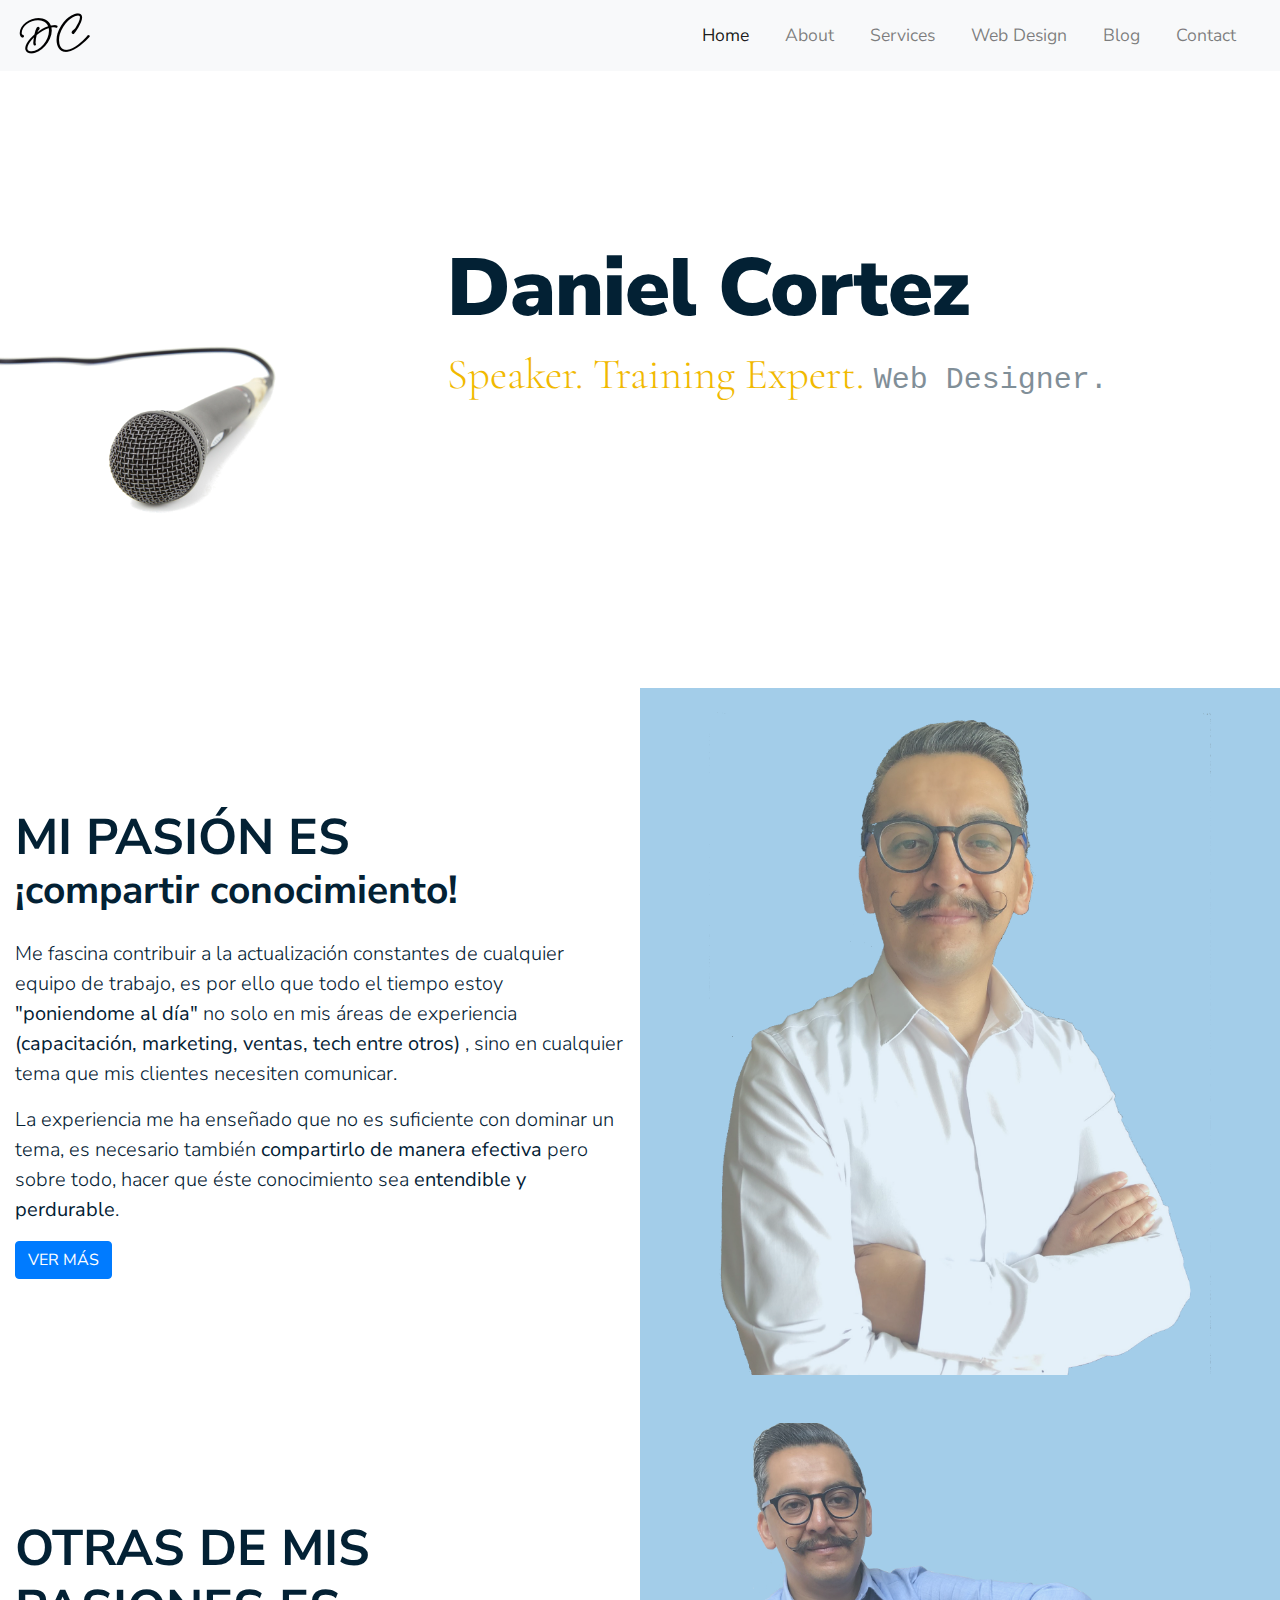
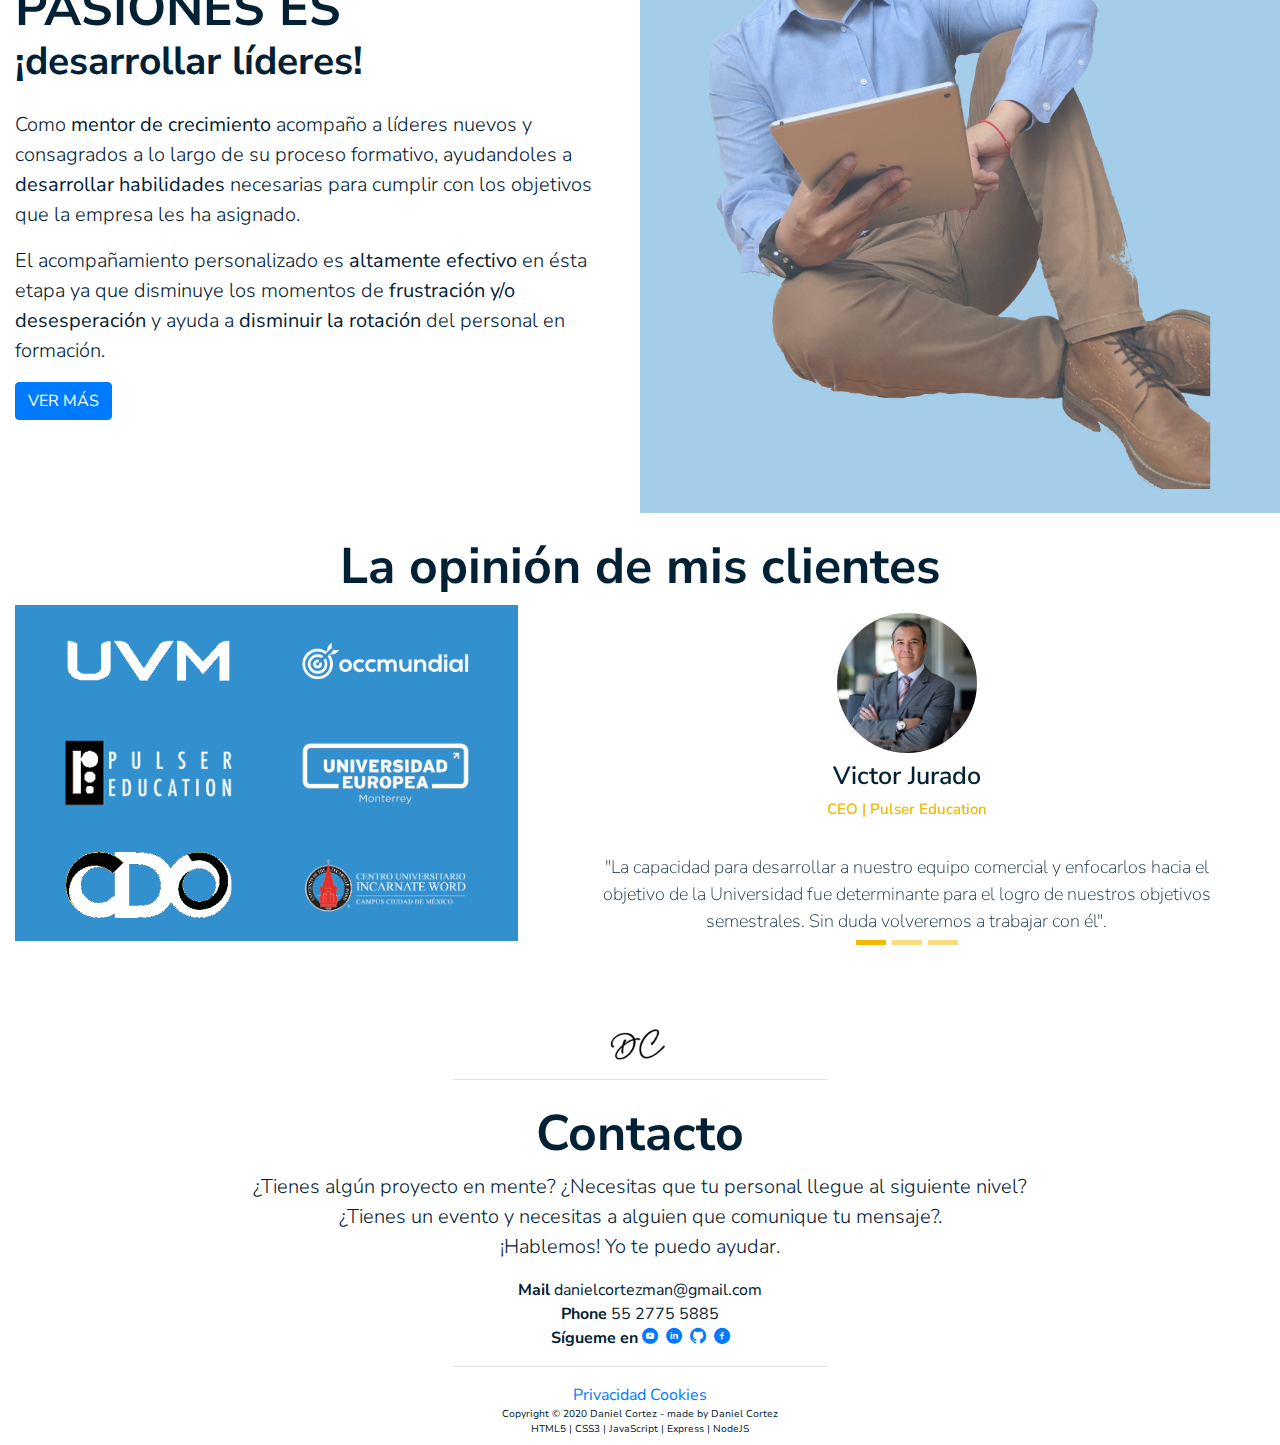
==== index.html @ 57283e71 "Se agregarón todos los archivos de la página web" ====
<!doctype html>
<html lang="en">

<head>
  <title>Daniel Cortez</title>
  <!-- Required meta tags -->
  <meta charset="utf-8">
  <meta name="viewport" content="width=device-width, initial-scale=1, shrink-to-fit=no">

  <!-- Bootstrap CSS -->
  <link rel="stylesheet" href="https://stackpath.bootstrapcdn.com/bootstrap/4.3.1/css/bootstrap.min.css"
    integrity="sha384-ggOyR0iXCbMQv3Xipma34MD+dH/1fQ784/j6cY/iJTQUOhcWr7x9JvoRxT2MZw1T" crossorigin="anonymous">
  <link rel="stylesheet" href="/estilos.css">
  <link rel="stylesheet" href="/fonts/style.css">
  <link
    href="https://fonts.googleapis.com/css2?family=Cormorant+Garamond:ital,wght@0,300;0,400;0,500;0,700;1,400;1,500;1,700&family=Nunito+Sans:ital,wght@0,200;0,300;0,400;0,600;0,800;0,900;1,400;1,800&display=swap"
    rel="stylesheet">
  <link rel="icon" type="image/png" href="/images/Firma-logo.png">
</head>

<body>
  <!-- NAVBAR -->

  <div class="container-fluid">
    <nav class="navbar navbar-expand-lg navbar-light bg-light fixed-top">
      <a class="navbar-brand" href="#"><img src="/images/Firma-logo.png" alt=""></a>
      <button class="navbar-toggler" type="button" data-toggle="collapse" data-target="#navbarResponsive">
        <span class="navbar-toggler-icon"></span>
      </button>
      <div class="collapse navbar-collapse" id="navbarResponsive">
        <ul class="navbar-nav ml-auto">
          <li class="nav-item"><a href="#" class="nav-link active">Home</a></li>
          <li class="nav-item"><a href="#" class="nav-link">About</a></li>
          <li class="nav-item"><a href="#" class="nav-link">Services</a></li>
          <li class="nav-item"><a href="#" class="nav-link">Web Design</a></li>
          <li class="nav-item"><a href="#" class="nav-link">Blog</a></li>
          <li class="nav-item"><a href="#" class="nav-link">Contact</a></li>
        </ul>
      </div>
    </nav>
  </div>

  <!-- PRESENTACIÓN -->
  <div class="container-fluid header">
    <div class="row section offset-lg-4 offset-xs-1">
      <div class="col-xs-12 col-sm-12 col-md-12 col-lg-10">
        <h1 class="display-1 header__h1">
          Daniel Cortez
        </h1>
      </div>
      <div class="col-xs-12 col-sm-12 col-md-12 col-lg-10">
        <h4 class="display-4 header__h4">
          <span class="header__h4__span1">Speaker. </span>
          <span class="header__h4__span1">Training Expert. </span>
          <span class="header__h4__span2 text-monospace">Web Designer.</span>
        </h4>
      </div>
    </div>
  </div>


  <!-- SPEAKER -->
  <!-- SECTION1 -->

  <div class="container-fluid">
    <div class="row section section1">
      <!-- section1 -->
      <div class="col-xs-12 col-sm-12 col-lg-6 section1l">
        <h2 class=" display-2 section1l__h2">MI PASIÓN ES</h2>
        <!-- col-7 offset-1 section__h2 -->
        <h1 class="display-1 section1l__h1">¡compartir conocimiento!</h1>
        <!-- col-7 offset-1 section__h1 -->
        <p class="lead section1l__p">
          <!-- col-6  offset-1 lead h-90 section__p PARRAFO-->
          Me fascina contribuir a la actualización constantes de cualquier equipo de trabajo,
          es por ello que todo el tiempo estoy <strong class="section__pstrong">"poniendome al día"</strong>
          no solo en mis áreas de experiencia <strong class="section__pstrong">(capacitación, marketing, ventas, tech
            entre otros)
          </strong>, sino en cualquier tema que mis clientes necesiten comunicar.
        </p>
        <p class="lead section1l__p">
          La experiencia me ha enseñado que no es suficiente con dominar un tema, es necesario también <strong
            class="section__pstrong">compartirlo de manera efectiva</strong> pero sobre todo, hacer que éste
          conocimiento
          sea <strong class="section__pstrong">entendible y perdurable</strong>.
        </p>
        <a href="#" class="btn btn-primary">VER MÁS</a>
      </div>
      <div class="col-xs-12 col-sm-12 col-lg-6 section1r text-center">
        <img src="/images/dcm-perfil1.png" class="img-fluid img__1" alt="">
      </div>
    </div>
  </div>

  <!-- TRAINING EXPERT -->
  <!-- SECTION2 -->

  <div class="container-fluid">
    <div class="row section section2">
      <!-- section1 -->
      <div class="col-xs-12 col-sm-12 col-lg-6 section2l">
        <h2 class=" display-2 section2l__h2">OTRAS DE MIS PASIONES ES</h2>
        <!-- col-7 offset-1 section__h2 -->
        <h1 class="display-1 section2l__h1">¡desarrollar líderes!</h1>
        <!-- col-7 offset-1 section__h1 -->
        <p class="lead section2l__p">
          <!-- col-6  offset-1 lead h-90 section__p -->
          Como <strong class="section__pstrong">mentor de crecimiento</strong> acompaño a líderes nuevos y
          consagrados a lo largo de su proceso formativo, ayudandoles a <strong class="section__pstrong">
            desarrollar habilidades</strong> necesarias para cumplir con los objetivos que la empresa les ha asignado.
        </p>
        <p class="lead section2l__p">
          El acompañamiento personalizado es <strong class="section__pstrong">altamente efectivo</strong> en ésta
          etapa ya que disminuye los momentos de <strong class="section__pstrong">frustración y/o desesperación</strong>
          y ayuda a <strong class="section__pstrong">disminuir la rotación</strong> del personal en formación.
        </p>
        <a href="#" class="btn btn-primary">VER MÁS</a>
      </div>
      <div class="col-xs-12 col-sm-12 col-lg-6 section2r text-center">
        <img src="/images/dcm-sentado.png" class="img-fluid img__2" alt="">
      </div>
    </div>
  </div>

  <!-- CUSTOMERS -->
  <!-- SECTION3 -->
  <div class="container-fluid">

    <div class="row section section3">
      <div class="col-12">
        <h2 class="display-2 section3__h2 text-center">
          La opinión de mis clientes
        </h2>
      </div>
    </div>

    <div class="row section section3l">

      <div class="col-xs-12 col-sm-12 col-lg-5 section3l__logos rounded">
        <div class="col-12 text-center logos">
          <div class="prueba uvm"></div>
          <div class="prueba occ"></div>
        </div>
        <div class="col-12 text-center logos">
          <div class="prueba pulser"></div>
          <div class="prueba uem"></div>
        </div>
        <div class="col-12 text-center logos">
          <div class="prueba cdo"></div>
          <div class="prueba incarte"></div>
        </div>
      </div>

      <div class="col-xs-12 col-sm-12 col-lg-7 text-center carousel__div">
        <div id="slides" class="carousel slide col-xs-12 col-sm-12 col-md-12 col-lg-7 rounded" data-ride="carousel">
          <ul class="carousel-indicators">
            <li data-target="#slides" data-slide-to="0" class="active"></li>
            <li data-target="#slides" data-slide-to="1"></li>
            <li data-target="#slides" data-slide-to="2"></li>
          </ul>

          <div class="carousel-inner">
            <div class="carousel-item active">
              <img src="/images/victor.png" class="img-fluid mt-2" alt="">
              <div class="">
                <h3 class="display-5 mt-2">Victor Jurado<br>
                  <small>
                    CEO | Pulser Education
                  </small>
                </h3>
                <hr class="carousel-line">
                <p class="lead img-fluid__p">"La capacidad para desarrollar a nuestro equipo comercial y enfocarlos
                  hacia el objetivo de la Universidad fue determinante para el logro de nuestros objetivos
                  semestrales. Sin duda volveremos a trabajar con él".
                </p>
              </div>
            </div>
            <div class="carousel-item">
              <img src="/images/karla.jpeg" class="mt-2" alt="">
              <div class="">
                <h3 class="display-5 mt-2">Karla Cruz<br>
                  <small>
                    CEO | CDO México
                  </small>
                </h3>
                <hr class="carousel-line">
                <p class="lead img-fluid__p">"Nuestro cliente necesitaba de una persona que pudiera desarrollar
                  habilidades gerenciales en nuestros líderes y con él los resultados superaron nuestras
                  expectativas".
                </p>
              </div>
            </div>
            <div class="carousel-item">
              <img src="/images/sergio.jpeg" class="img-fluid mt-2" alt="">
              <div class="nose">
                <h3 class="display-5 mt-2">Sergio Porragas<br>
                  <small>
                    COO | OCC Mundial
                  </small>
                </h3>
                <hr class="carousel-line">
                <p class="lead img-fluid__p">"Se encargó de uno de los proyectos más determinantes para la
                  empresa: la implementación del área de BI para nuestro negocio de Educación y negocio base de la
                  compañía, la cuál ha sido de gran utilidad para OCC".
                </p>
              </div>
            </div>
          </div>

        </div>
      </div>

    </div>
  </div>

  <!-- FOOTER -->
  <!-- <footer> -->
  <div class="container-fluid footer">
    <div class="row section text-center">
      <div class="col-sm-12 col-xs-12 col-md-12">
        <img src="/images/Firma-logo.png" class="mt-4 contacto__logo" alt="">
        <hr class="light contacto__line">
        <h2 class="display-2 section3__h2">Contacto</h2>
        <p class="lead contacto__p">¿Tienes algún proyecto en mente? ¿Necesitas que tu personal llegue
          al siguiente nivel? ¿Tienes un evento y necesitas a alguien que comunique tu mensaje?.</p>
        <p class="lead contacto__p">¡Hablemos! Yo te puedo ayudar.</p>
      </div>
      <div class="col-sm-12 col-xs-12 col-md-12 mt-3">
        <strong>Mail</strong><span> danielcortezman@gmail.com</span><br>
        <strong>Phone</strong><span> 55 2775 5885</span>

        <div class="col-12">
          <strong>Sígueme en</strong>
          <a href="https://www.youtube.com/channel/UC3wXX7mG8cGyJOsEpBw7Mug" target="_blank"
            class="icon-youtube-with-circle footer__addressr__ulicon">
          </a>
          <a href="https://www.linkedin.com/in/danielcortezmanrique" target="_blank"
            class="icon-linkedin-with-circle footer__addressr__ulicon">
          </a>
          <a href="" target="_blank" class="icon-github footer__addressr__ulicon">
          </a>
          <a href="" target="_blank" class="icon-facebook-with-circle footer__addressr__ulicon">
          </a>
        </div>
      </div>
      <div class="col-12">
        <hr class="light contacto__line">
        <a href="">Privacidad</a>
        <a href="">Cookies</a>
      </div>
      <div class="col-12 made__by mb-2">
        Copyright © 2020 Daniel Cortez - made by Daniel Cortez<br>
        HTML5 | CSS3 | JavaScript | Express | NodeJS
      </div>
    </div>
  </div>
  <!-- </footer> -->


  <!-- Optional JavaScript -->
  <script src="/main.js"></script>
  <!-- jQuery first, then Popper.js, then Bootstrap JS -->
  <script src="https://code.jquery.com/jquery-3.3.1.slim.min.js"
    integrity="sha384-q8i/X+965DzO0rT7abK41JStQIAqVgRVzpbzo5smXKp4YfRvH+8abtTE1Pi6jizo" crossorigin="anonymous">
  </script>
  <script src="https://cdnjs.cloudflare.com/ajax/libs/popper.js/1.14.7/umd/popper.min.js"
    integrity="sha384-UO2eT0CpHqdSJQ6hJty5KVphtPhzWj9WO1clHTMGa3JDZwrnQq4sF86dIHNDz0W1" crossorigin="anonymous">
  </script>
  <script src="https://stackpath.bootstrapcdn.com/bootstrap/4.3.1/js/bootstrap.min.js"
    integrity="sha384-JjSmVgyd0p3pXB1rRibZUAYoIIy6OrQ6VrjIEaFf/nJGzIxFDsf4x0xIM+B07jRM" crossorigin="anonymous">
  </script>
</body>

</html>

<!-- </div> -->
<!-- <div class="col-12 text-center logos mt-5"> -->
<!-- segundo -->
<!-- <img class="col-xs-12 col-sm-12 rounded mr-4 uvm" src="/images/uvm-new.png" alt="">
          <img class="col-xs-12 col-sm-12 rounded ml-4 occ " src="/images/occ-new.png" alt=""> -->
<!-- primero -->
<!-- <img class="rounded mt-2 mt-sm-5 mt-md-1 mr-md-5 uvm" src="/images/uvm-new.png" alt="">          
          <img class="rounded mt-3 mb-2 mt-sm-5 mt-md-1 ml-md-5 occ " src="/images/occ-new.png" alt=""> -->

<!-- <div class="col-12 text-center logos mt-1 mt-sm-5">
            <img class="rounded mr-4 uem" src="/images/uem-new.png" alt="">
            <img class="rounded ml-4 pulser" src="/images/pulser-new.png" alt="">
          </div> -->

<!-- <div class="col-12 text-center logos mt-5 mb-5"> -->
<!-- <img class="rounded mt-2 mt-sm-5 mr-md-5 uem" src="/images/uem-new.png" alt="">
          <img class="rounded mt-3 mb-2 mt-sm-5 ml-md-5 pulser" src="/images/pulser-new.png" alt=""> -->

<!-- <div class="col-12 text-center logos mt-1 mt-sm-5">
            <img class="rounded mr-4 cdo" src="/images/cdo-new.png" alt="">
            <img class="rounded ml-4 incarte" src="/images/incarte-new.png" alt="">
          </div> -->

<!-- <div class="col-12 text-center logos mt-5"> -->
<!-- <img class="rounded mt-2 mt-sm-5 mr-md-5 cdo" src="/images/cdo-new.png" alt="">
          <img class="rounded mt-3 mb-2 mt-sm-5 ml-md-5 incarte" src="/images/incarte-new.png" alt=""> -->
---- estilos.css ----
/* 
COLORES
blanco #fff Background 
arena #f2eee4 Segunda Sección-explica contenido
mostaza #f1b900 Botones y resaltos
azul #032134 Base
azul claro #3290ce Textos alternativos a resaltar
Gris #9aa6ae Letras pequeñas
Azul #98bce3 Hovers
COLORES
 */

/* GENERALES */
html,
body {
	height: 100%;
	width: 100%;
	margin: 0 auto;
	font-family: 'Nunito Sans', sans-serif;
	background-color: #3290ce;
	color: #032134;
	scroll-behavior: smooth;
}

body,
.header,
.section {
	background-color: #fff;
}

/* .padding {
	padding-top: 2rem;
} */

/* NAVBAR */
.navbar {
	/* width: 100%; */
	/* padding: .8rem; */
	animation-name: showRetarded;
	animation-duration: 3s;
	animation-timing-function: 1;
	z-index: 10;
	background-color: #fff;
}

.navbar-nav li {
	padding-right: 20px;
	font-weight: 400;
}

.nav-link {
	font-size: 1.1em;
}

/* HEADER */
.header {
	height: 43rem;
	padding-top: 15rem;
	background: url(/images/micro-2.png);
	background-attachment: fixed;
	background-repeat: no-repeat;
	/* background-position: 0px 550px; */
	background-position: 0px 330px;
	background-size: 300px;
	z-index: 10;
}

.header__h1 {
	animation-name: showBottomToTop;
	animation-duration: 2s;
	animation-iteration-count: 1;
	font-weight: 900;
	font-size: 81px;
	color: #032134;
	letter-spacing: -1px;
	/* z-index: -5; */
}

.header__h4 {
	animation-name: showBottomToTop;
	animation-duration: 2s;
	animation-iteration-count: 1;
	/* margin-bottom: 140px; */
	font-weight: 200;
	font-size: 48px;
	color: #032134;
	font-family: 'Cormorant Garamond', serif;
}

.header__h4__span1 {
	font-size: 43px;
	font-weight: 300;
	color: #f1b900;
}

.header__h4__span2 {
	font-size: 30px;
	opacity: .5;
}

/* BODY */

.section1l,
.section2l {
	padding-top: 6rem;
}

.section1l__h2,
.section2l__h2,
.section3__h2 {
	margin-top: 1.5rem;
	font-size: 50px;
	font-weight: 700;
}

.section1l__h1,
.section2l__h1 {
	margin-top: -.5rem;
	margin-bottom: 1.5rem;
	font-size: 39px;
	font-weight: 700;
}

.section1l__p,
.section2l__p {
	font-size: 20px;
}

.img__1,
.img__2 {
	width: 85%;
	background-attachment: fixed;
	background-repeat: no-repeat;
	padding: .5rem;
	margin-bottom: 1rem;
	margin-top: 1rem;
	opacity: .7;
}

.section1r,
.section2r {
	background-color: #3290ce73;
}

/* LOGOS */
.section3l {
	height: 25rem;
}

.section3l__logos {
	width: 97%;
	/* border: solid #fff 15px; */
	/* padding: 0 0 0 0; */
}

.logos {
	height: 7rem;
	display: flex;
	flex-direction: row;
	background-color: #3290ce;
}

.prueba {
	width: 97%;
	/* height: 100%; */
	margin: 0 auto;
	object-fit: contain;
	transform: scale(.7);
}

.uvm {
	background: url(/images/uvm-new.png);
	background-repeat: no-repeat;
	background-position: center;
	background-size: contain;
}

.occ {
	background: url(/images/occ-new.png);
	background-repeat: no-repeat;
	background-position: center;
	background-size: contain;
}

.uem {
	background: url(/images/uem-new.png);
	background-repeat: no-repeat;
	background-position: center;
	background-size: contain;
}

.cdo {
	background: url(/images/cdo-new.png);
	background-repeat: no-repeat;
	background-position: center;
	background-size: contain;
}

.incarte {
	background: url(/images/incarte-new.png);
	background-repeat: no-repeat;
	background-position: center;
	background-size: contain;
}

.pulser {
	background: url(/images/pulser-new.png);
	background-repeat: no-repeat;
	background-position: center;
	background-size: contain;
}

/* CARRUSEL */
#slides {
	max-width: 40rem;
	/* max-height: 40rem; */
	margin: auto;
}
.carousel-indicators li {
	margin-bottom: -20px;
	padding-bottom: .1rem;
	background-color: #f1b900;
}

.carousel__div {
	/* .carousel-item { */
	/* .carousel-inner { */
	width: 400px;
	height: 400px;
	margin: auto;
}

.display-5 {
	font-size: 25px;
	font-weight: 600;
}

small {
	padding-top: -1px;
	font-size: 15px;
	font-weight: 600;
	color: #f1b900;
}

.carousel-line {
	border-color: #fff;
	width: 40%;
}

.carousel-caption {
	width: 9.8rem;
	margin-left: 3rem;
	background-color: #f1b900;
}

.carousel-inner img {
	width: 23%;
	height: 23%;
	-moz-border-radius: 300px;
	-webkit-border-radius: 300px;
	border-radius: 300px;
}

.img-fluid__p {
	color: #032134;
	font-size: 18px;
	font-weight: 200;
}

.contacto__logo {
	width: 4rem;
}

.contacto__line {
	color: #032134;
	width: 30%;
}

.contacto__p {
	width: 65%;
	margin: 0 auto;
	/* background-color: #032134; */
	font-size: 20px;
}

.made__by {
	font-size: 10px;
}

/* ANIMATION & KEYFRAMES */

.showRetarded {
	animation-name: showRetarded;
	animation-duration: 3s;
	animation-timing-function: 1;
}

@keyframes showTopToBottom {
	from {
		opacity: 0;
		margin-bottom: 5%;
	}

	to {
		opacity: 1;
		margin-bottom: .5%;
	}
}

@keyframes showBottomToTop {
	from {
		opacity: 0;
		margin-top: 5%;
	}

	to {
		opacity: 1;
		margin-top: 0%;
	}
}

@keyframes showRetarded {
	from,
	50% {
		opacity: 0;
	}

	to {
		opacity: 1;
	}
}

/* MEDIA QUERIES */
/* PORTATILES GRANDES */
@media (max-width: 992px) {
	.header {
		height: 40rem;
		padding-top: 7.8rem;
		background-position: 5px 350px;
		background-size: 280px;
	}

	body,
	.header,
	.section {
		background-color: #fff;
	}

	.header,
	.section1,
	.section2,
	.section4 {
		/* position: relative; */
		border-bottom: #0321340d .5px solid;
	}

	.header__h1 {
		font-size: 80px;
	}

	.header__h4__span1 {
		font-size: 50px;
	}

	.header__h4__span2 {
		font-size: 25px;
	}

	.section1l,
	.section2l {
		padding-top: 0rem;
	}

	.section1l__h2,
	.section2l__h2,
	.section3__h2 {
		/* background-color: red; */
		/* padding-bottom: 10px; */
		margin-top: 1.5rem;
		font-size: 50px;
		font-weight: 700;
	}

	.section1l__h1,
	.section2l__h1 {
		margin-top: -.5rem;
		margin-bottom: 1.5rem;
		font-size: 39px;
		font-weight: 700;
	}

	.section1l__p,
	.section2l__p,
	.lead {
		font-size: 25px;
	}

	.img__1,
	.img__2 {
		width: 400px;
		padding: .5rem;
		margin-bottom: 1rem;
		margin-top: 1rem;
		border: #f1b900 solid 2px;
		/* width: 100%; */
	}

	.section1r,
	.section2r {
		background-color: #fff;
	}
	.section3l {
		height: 60rem;
	}

	.section3l__logos {
		width: 97%;
		border: solid #fff 15px;
		/* padding: 0 0 0 0; */
	}

	.logos {
		height: 7rem;
		display: flex;
		flex-direction: row;
		background-color: #3290ce;
	}

	.prueba {
		width: 97%;
		margin: 0 auto;
		object-fit: contain;
		transform: scale(.6);
	}

	.uvm {
		background: url(/images/uvm-new.png);
		background-repeat: no-repeat;
		background-position: center;
		background-size: contain;
	}

	.occ {
		background: url(/images/occ-new.png);
		background-repeat: no-repeat;
		background-position: center;
		background-size: contain;
	}

	.uem {
		background: url(/images/uem-new.png);
		background-repeat: no-repeat;
		background-position: center;
		background-size: contain;
	}

	.cdo {
		background: url(/images/cdo-new.png);
		background-repeat: no-repeat;
		background-position: center;
		background-size: contain;
	}

	.incarte {
		background: url(/images/incarte-new.png);
		background-repeat: no-repeat;
		background-position: center;
		background-size: contain;
	}

	.pulser {
		background: url(/images/pulser-new.png);
		background-repeat: no-repeat;
		background-position: center;
		background-size: contain;
	}

	#slides {
		height: 30rem;
		/* background-color: #fff; */
	}

	.carousel-indicators li {
		margin-bottom: -20px;
		padding-bottom: .1rem;
		background-color: #f1b900;
	}

	.carousel__div {
		/* .carousel-item { */
		/* .carousel-inner { */
		width: 400px;
		height: 38rem;
		margin: auto;
		/* background-color: blue; */
	}

	.display-5 {
		font-size: 35px;
		font-weight: 700;
	}

	small {
		padding-top: -1px;
		font-size: 25px;
		font-weight: 600;
		color: #f1b900;
	}

	.carousel-line {
		border-color: #f1b900;
		width: 40%;
	}

	.img-fluid__p {
		color: #032134;
		padding: 0 15px;
		font-size: 25px;
		/* background-color: blue; */
	}
	.carousel-caption {
		width: 9.8rem;
		margin-left: 3rem;
		background-color: #f1b900;
	}

	.carousel-inner img {
		width: 30%;
		height: 30%;
		-moz-border-radius: 300px;
		-webkit-border-radius: 300px;
		border-radius: 300px;
	}

	.contacto__logo {
		width: 4rem;
	}

	.made__by {
		font-size: 10px;
	}
}

/* PORTATILES MEDIANOS */
@media (max-width: 768px) {
	.header {
		height: 37rem;
		padding-top: 7.8rem;
		background-position: 5px 350px;
		background-size: 280px;
	}

	body,
	.header,
	.section {
		background-color: #fff;
	}

	.header,
	.section1,
	.section2,
	.section4 {
		/* position: relative; */
		border-bottom: #0321340d .5px solid;
	}

	.header__h1 {
		font-size: 70px;
		/* margin-top: 2rem; */
	}

	.header__h4__span1 {
		font-size: 45px;
	}

	.header__h4__span2 {
		font-size: 25px;
	}

	.section1l,
	.section2l {
		padding-top: 0rem;
	}

	.section1l__h2,
	.section2l__h2,
	.section3__h2 {
		/* background-color: red; */
		/* padding-bottom: 10px; */
		margin-top: 1.5rem;
		font-size: 50px;
		font-weight: 700;
	}

	.section1l__h1,
	.section2l__h1 {
		margin-top: -.5rem;
		margin-bottom: 1.5rem;
		font-size: 45px;
		font-weight: 700;
	}

	.section1l__p,
	.section2l__p,
	.lead {
		font-size: 25px;
	}

	.img__1,
	.img__2 {
		width: 400px;
		padding: .5rem;
		margin-bottom: 1rem;
		margin-top: 1rem;
		border: #f1b900 solid 2px;
	}

	.section1r,
	.section2r {
		background-color: #fff;
	}

	.section3l {
		height: 50rem;
		/* background-color: red; */
	}

	.section3l__logos {
		width: 97%;
		border: solid #fff 10px;
		/* padding: 0 0 0 0; */
	}

	.logos {
		height: 7rem;
		display: flex;
		flex-direction: row;
		background-color: #3290ce;
	}

	.prueba {
		width: 97%;
		margin: 0 auto;
		object-fit: contain;
		transform: scale(.6, .6);
	}

	.uvm {
		background: url(/images/uvm-new.png);
		background-repeat: no-repeat;
		background-position: center;
		background-size: contain;
	}

	.occ {
		background: url(/images/occ-new.png);
		background-repeat: no-repeat;
		background-position: center;
		background-size: contain;
	}

	.uem {
		background: url(/images/uem-new.png);
		background-repeat: no-repeat;
		background-position: center;
		background-size: contain;
	}

	.cdo {
		background: url(/images/cdo-new.png);
		background-repeat: no-repeat;
		background-position: center;
		background-size: contain;
	}

	.incarte {
		background: url(/images/incarte-new.png);
		background-repeat: no-repeat;
		background-position: center;
		background-size: contain;
	}

	.pulser {
		background: url(/images/pulser-new.png);
		background-repeat: no-repeat;
		background-position: center;
		background-size: contain;
	}

	#slides {
		height: auto;
		/* border-style: solid #fff 100px; */
		background-color: #fff;
	}

	.carousel-indicators li {
		margin-bottom: -5px;
		padding-bottom: .1rem;
		background-color: #f1b900;
	}

	.carousel__div {
		/* .carousel-item { */
		/* .carousel-inner { */
		width: 400px;
		height: 25rem;
		position: relative;
		margin: auto;
		background-color: red;
	}

	.display-5 {
		font-size: 35px;
		font-weight: 700;
	}

	small {
		padding-top: -1px;
		font-size: 25px;
		font-weight: 600;
		color: #f1b900;
	}

	.carousel-line {
		border-color: #fff;
		width: 40%;
	}

	.img-fluid__p {
		color: #032134;
		padding: 0 5px;
		font-size: 18px;
		height: 8rem;
	}

	.carousel-caption {
		width: 9.8rem;
		margin-left: 3rem;
		background-color: #f1b900;
	}

	.carousel-inner img {
		width: 30%;
		height: 30%;
		-moz-border-radius: 100px;
		-webkit-border-radius: 100px;
		border-radius: 100px;
	}

	.footer {
		background-color: #fff;
		position: relative;
		padding-top: 1rem;
	}

	.contacto__logo {
		width: 4rem;
	}

	.contacto__line {
		color: #032134;
		width: 30%;
	}

	.contacto__p {
		width: 93%;
		margin: 0 auto;
		font-size: 18px;
		/* background-color: #032134; */
	}

	.made__by {
		font-size: 10px;
	}
}

/* PORTATILES CHICOS */
@media (max-width: 576px) {
	/* HEADER */
	.header {
		height: 37rem;
		padding-top: 7.8rem;
		background-position: 5px 350px;
		background-size: 280px;
	}

	body,
	.header,
	.section {
		background-color: #fff;
	}

	.header,
	.section1,
	.section2,
	.section4 {
		/* position: relative; */
		border-bottom: #0321340d .5px solid;
	}

	.header__h1 {
		font-size: 46px;
		/* margin-top: 2rem; */
	}

	.header__h4__span1 {
		font-size: 43px;
	}

	.header__h4__span2 {
		font-size: 25px;
	}

	/* BODY */
	.section1l,
	.section2l {
		padding-top: 0rem;
	}

	.section1l__h2,
	.section2l__h2,
	.section3__h2 {
		/* background-color: red; */
		/* padding-bottom: 10px; */
		margin-top: 1.5rem;
		font-size: 30px;
		font-weight: 700;
	}

	.section1l__h1,
	.section2l__h1 {
		margin-top: -.5rem;
		margin-bottom: 1.5rem;
		font-size: 24px;
		font-weight: 700;
	}

	.section1l__p,
	.section2l__p,
	.lead {
		font-size: 15px;
	}

	.img__1,
	.img__2 {
		padding: .5rem;
		margin-bottom: 1rem;
		border: #f1b900 solid 2px;
		margin-top: 1rem;
	}

	.section1r,
	.section2r {
		background-color: #fff;
	}

	.section3l {
		height: 60rem;
	}

	.section3l__logos {
		width: 97%;
		margin: auto;
		/* background-color: #3290ce; */
	}

	.logos {
		height: 7rem;
		display: flex;
		flex-direction: row;
		/* background-color: red; */
	}
	.prueba {
		width: 97%;
		margin: 0 auto;
		object-fit: contain;
		transform: scale(.75, .75);
	}

	.uvm {
		background: url(/images/uvm-new.png);
		background-repeat: no-repeat;
		background-position: center;
		background-size: contain;
	}

	.occ {
		background: url(/images/occ-new.png);
		background-repeat: no-repeat;
		background-position: center;
		background-size: contain;
	}

	.uem {
		background: url(/images/uem-new.png);
		background-repeat: no-repeat;
		background-position: center;
		background-size: contain;
	}

	.cdo {
		background: url(/images/cdo-new.png);
		background-repeat: no-repeat;
		background-position: center;
		background-size: contain;
	}

	.incarte {
		background: url(/images/incarte-new.png);
		background-repeat: no-repeat;
		background-position: center;
		background-size: contain;
	}

	.pulser {
		background: url(/images/pulser-new.png);
		background-repeat: no-repeat;
		background-position: center;
		background-size: contain;
	}

	#slides {
		height: 27rem;
		/* background-color: blue; */
	}

	.carousel-indicators li {
		margin-bottom: -35px;
		padding-bottom: .1rem;
		background-color: #f1b900;
	}

	.carousel__div {
		/* .carousel-item { */
		/* .carousel-inner { */
		width: 400px;
		height: 30rem;
		margin: auto;
		background-color: #fff;
	}

	.display-5 {
		font-size: 25px;
		font-weight: 600;
	}

	small {
		padding-top: -1px;
		font-size: 15px;
		font-weight: 600;
		color: #f1b900;
	}

	.carousel-line {
		border-color: #fff;
		width: 40%;
	}

	.img-fluid__p {
		color: #032134;
		padding: 0 10px;
		font-size: 17px;
	}

	.carousel-caption {
		width: 9.8rem;
		margin-left: 3rem;
		background-color: #f1b900;
	}

	.carousel-inner img {
		width: 30%;
		height: 30%;
		-moz-border-radius: 150px;
		-webkit-border-radius: 150px;
		border-radius: 150px;
	}

	.contacto__logo {
		width: 4rem;
	}

	.contacto__line {
		color: #032134;
		width: 30%;
	}

	.contacto__p {
		width: 93%;
		margin: 0 auto;
		font-size: 18px;
		/* background-color: #032134; */
	}

	.made__by {
		font-size: 10px;
	}
}

/* BREAKPOINTS */
/*
Extra Small (xs) devices (portrait phones, less than 576px)
No media query since this is default in Bootstrap

Small (sm) devices (landspace phones, 576pxand up)
@media (min-width: 576px) {...}

Medium (md) devices (tablets , 768px and up)
@media (min-width: 768px) {...}

Large (lg) devices (desktops , 992px and up)
@media (min-width: 992px) {...}

extra (xl) devices (large desktops , 1200px and up)
@media (min-width: 1200px) {...}
*/
---- fonts/style.css ----
@font-face {
  font-family: 'icomoon';
  src:  url('icomoon.eot?v4ef7a');
  src:  url('icomoon.eot?v4ef7a#iefix') format('embedded-opentype'),
    url('icomoon.ttf?v4ef7a') format('truetype'),
    url('icomoon.woff?v4ef7a') format('woff'),
    url('icomoon.svg?v4ef7a#icomoon') format('svg');
  font-weight: normal;
  font-style: normal;
  font-display: block;
}

[class^="icon-"], [class*=" icon-"] {
  /* use !important to prevent issues with browser extensions that change fonts */
  font-family: 'icomoon' !important;
  speak: never;
  font-style: normal;
  font-weight: normal;
  font-variant: normal;
  text-transform: none;
  line-height: 1;

  /* Better Font Rendering =========== */
  -webkit-font-smoothing: antialiased;
  -moz-osx-font-smoothing: grayscale;
}

.icon-embed2:before {
  content: "\ea80";
}
.icon-mail2:before {
  content: "\ea84";
}
.icon-mail4:before {
  content: "\ea86";
}
.icon-whatsapp:before {
  content: "\ea93";
}
.icon-github:before {
  content: "\eab0";
}
.icon-html-five:before {
  content: "\eae4";
}
.icon-html-five2:before {
  content: "\eae5";
}
.icon-css3:before {
  content: "\eae6";
}
.icon-text-document:before {
  content: "\e900";
}
.icon-tv:before {
  content: "\e901";
}
.icon-users:before {
  content: "\e902";
}
.icon-google-drive:before {
  content: "\e903";
}
.icon-google-hangouts:before {
  content: "\e904";
}
.icon-skype-with-circle:before {
  content: "\e905";
}
.icon-facebook-with-circle:before {
  content: "\e906";
}
.icon-github-with-circle:before {
  content: "\e907";
}
.icon-instagram-with-circle:before {
  content: "\e908";
}
.icon-linkedin-with-circle:before {
  content: "\e909";
}
.icon-twitter-with-circle:before {
  content: "\e90a";
}
.icon-youtube-with-circle:before {
  content: "\e90b";
}
.icon-users1:before {
  content: "\e90c";
}
.icon-screen:before {
  content: "\e90d";
}
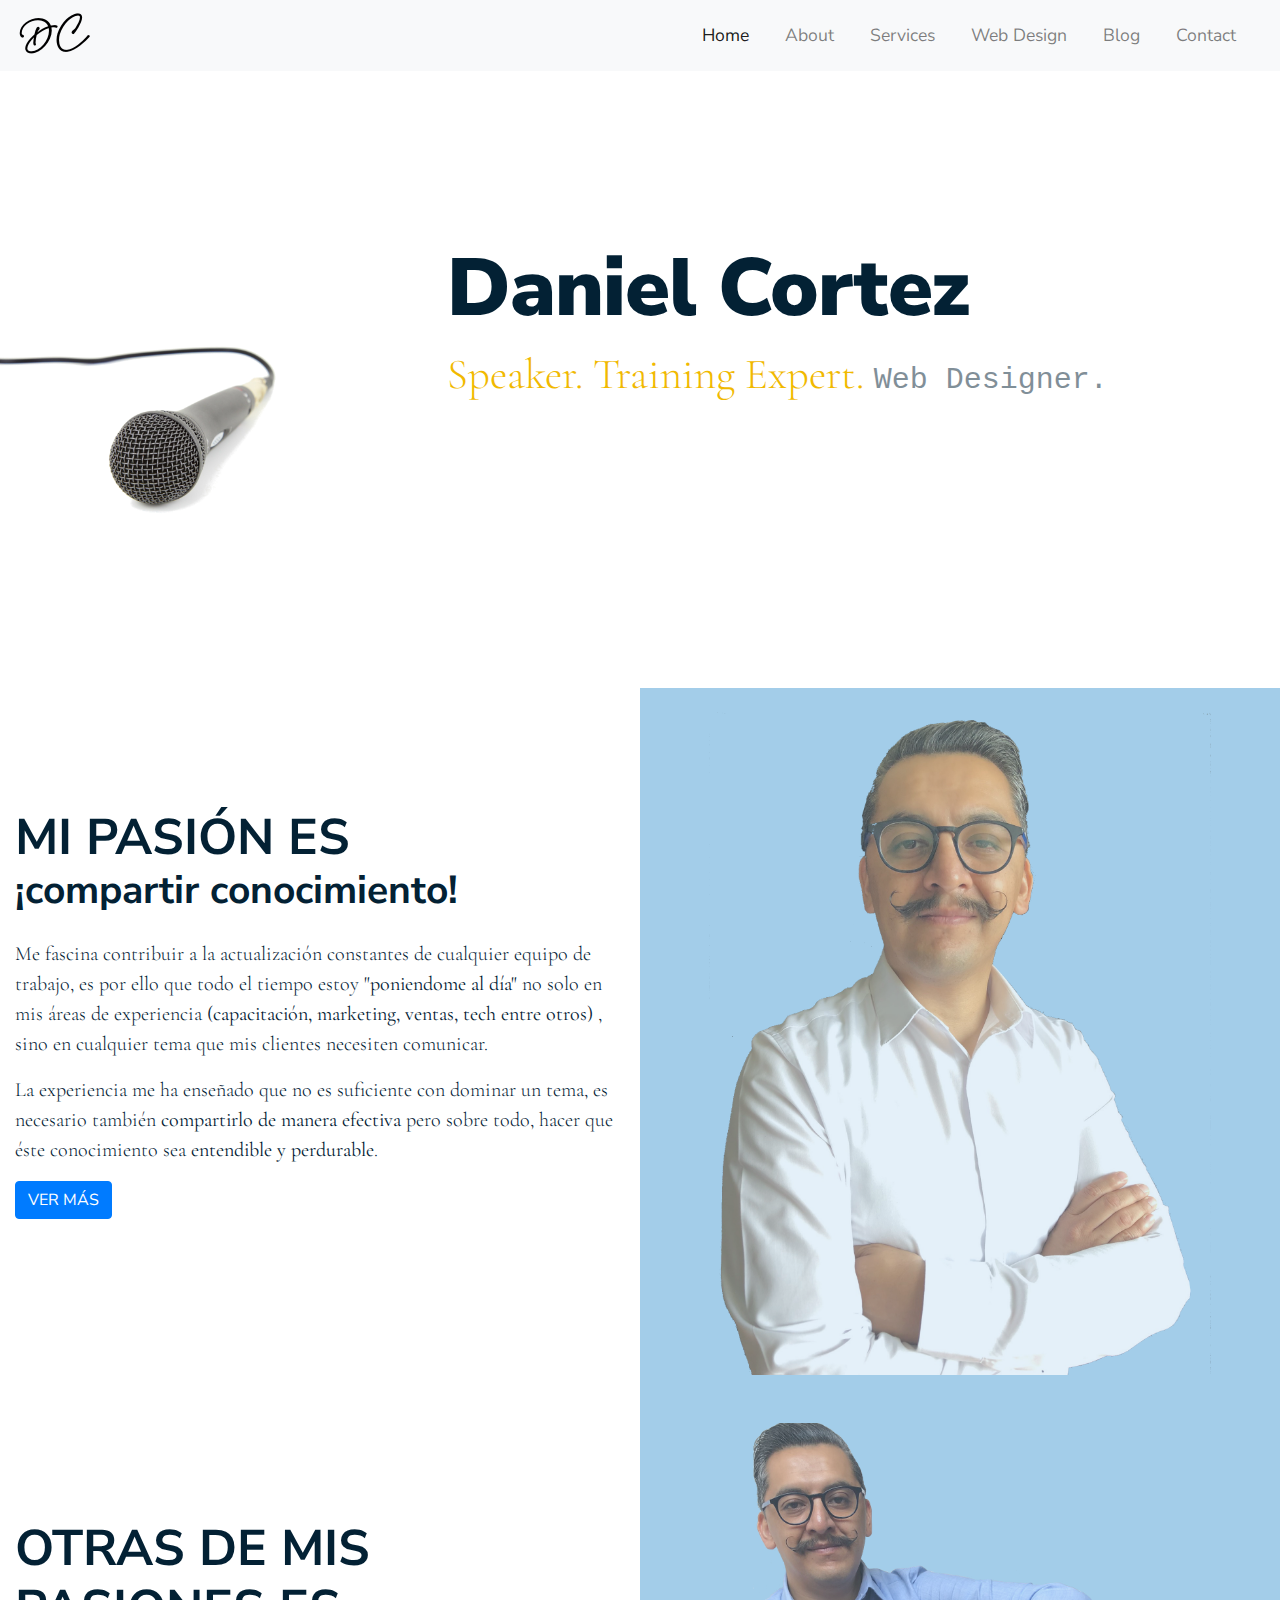
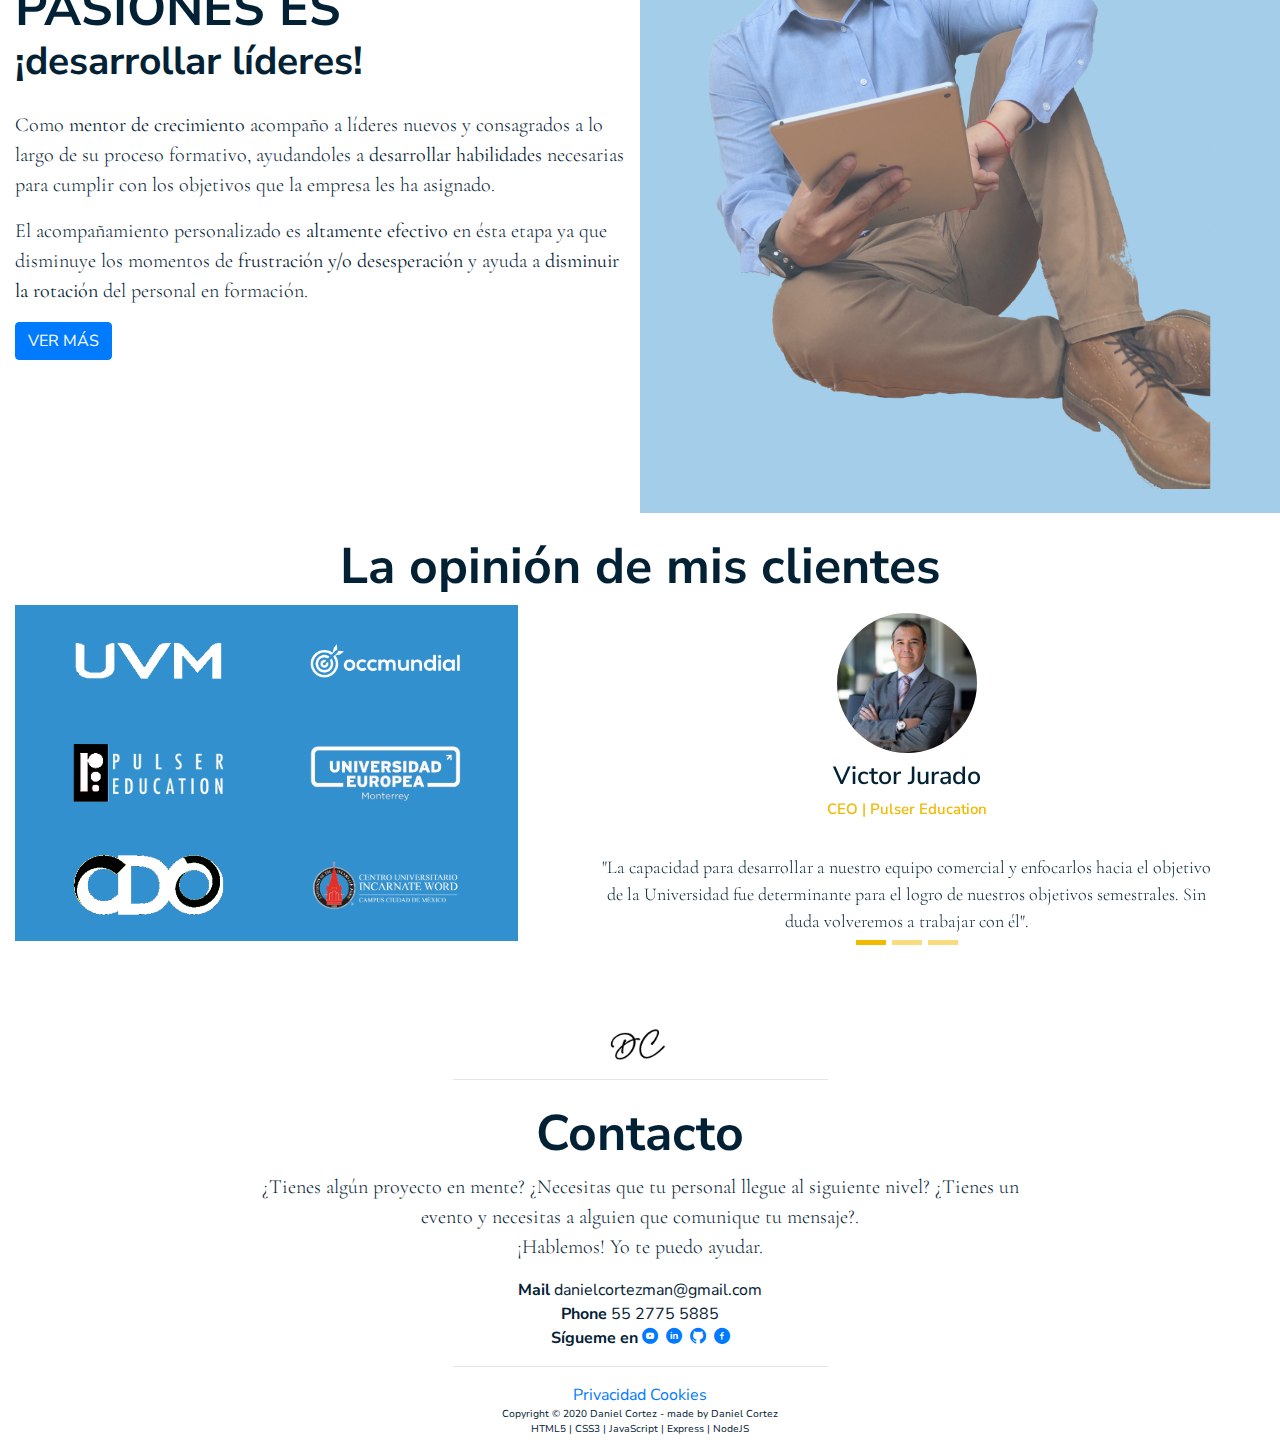
==== commit 0ba393fe: "Depuración código de CSS hasta STAY HERE y unificación de clases" ====
--- a/index.html
+++ b/index.html
@@ -61,17 +61,12 @@
 
   <!-- SPEAKER -->
   <!-- SECTION1 -->
-
   <div class="container-fluid">
     <div class="row section section1">
-      <!-- section1 -->
       <div class="col-xs-12 col-sm-12 col-lg-6 section1l">
         <h2 class=" display-2 section1l__h2">MI PASIÓN ES</h2>
-        <!-- col-7 offset-1 section__h2 -->
         <h1 class="display-1 section1l__h1">¡compartir conocimiento!</h1>
-        <!-- col-7 offset-1 section__h1 -->
         <p class="lead section1l__p">
-          <!-- col-6  offset-1 lead h-90 section__p PARRAFO-->
           Me fascina contribuir a la actualización constantes de cualquier equipo de trabajo,
           es por ello que todo el tiempo estoy <strong class="section__pstrong">"poniendome al día"</strong>
           no solo en mis áreas de experiencia <strong class="section__pstrong">(capacitación, marketing, ventas, tech
@@ -97,14 +92,10 @@
 
   <div class="container-fluid">
     <div class="row section section2">
-      <!-- section1 -->
       <div class="col-xs-12 col-sm-12 col-lg-6 section2l">
         <h2 class=" display-2 section2l__h2">OTRAS DE MIS PASIONES ES</h2>
-        <!-- col-7 offset-1 section__h2 -->
         <h1 class="display-1 section2l__h1">¡desarrollar líderes!</h1>
-        <!-- col-7 offset-1 section__h1 -->
         <p class="lead section2l__p">
-          <!-- col-6  offset-1 lead h-90 section__p -->
           Como <strong class="section__pstrong">mentor de crecimiento</strong> acompaño a líderes nuevos y
           consagrados a lo largo de su proceso formativo, ayudandoles a <strong class="section__pstrong">
             desarrollar habilidades</strong> necesarias para cumplir con los objetivos que la empresa les ha asignado.
@@ -126,7 +117,7 @@
   <!-- SECTION3 -->
   <div class="container-fluid">
 
-    <div class="row section section3">
+    <div class="row section">
       <div class="col-12">
         <h2 class="display-2 section3__h2 text-center">
           La opinión de mis clientes
@@ -134,20 +125,20 @@
       </div>
     </div>
 
-    <div class="row section section3l">
-
-      <div class="col-xs-12 col-sm-12 col-lg-5 section3l__logos rounded">
-        <div class="col-12 text-center logos">
-          <div class="prueba uvm"></div>
-          <div class="prueba occ"></div>
-        </div>
-        <div class="col-12 text-center logos">
-          <div class="prueba pulser"></div>
-          <div class="prueba uem"></div>
-        </div>
-        <div class="col-12 text-center logos">
-          <div class="prueba cdo"></div>
-          <div class="prueba incarte"></div>
+    <div class="row section section3">
+
+      <div class="col-xs-12 col-sm-12 col-lg-5 section3__logos rounded">
+        <div class="col-12 logos__div">
+          <div class="logos__img uvm"></div>
+          <div class="logos__img occ"></div>
+        </div>
+        <div class="col-12 logos__div">
+          <div class="logos__img pulser"></div>
+          <div class="logos__img uem"></div>
+        </div>
+        <div class="col-12 logos__div">
+          <div class="logos__img cdo"></div>
+          <div class="logos__img incarte"></div>
         </div>
       </div>
 
@@ -176,7 +167,7 @@
               </div>
             </div>
             <div class="carousel-item">
-              <img src="/images/karla.jpeg" class="mt-2" alt="">
+              <img src="/images/karla.jpeg" class="img-fluid mt-2" alt="">
               <div class="">
                 <h3 class="display-5 mt-2">Karla Cruz<br>
                   <small>
--- a/estilos.css
+++ b/estilos.css
@@ -28,14 +28,8 @@
 	background-color: #fff;
 }
 
-/* .padding {
-	padding-top: 2rem;
-} */
-
 /* NAVBAR */
 .navbar {
-	/* width: 100%; */
-	/* padding: .8rem; */
 	animation-name: showRetarded;
 	animation-duration: 3s;
 	animation-timing-function: 1;
@@ -59,7 +53,6 @@
 	background: url(/images/micro-2.png);
 	background-attachment: fixed;
 	background-repeat: no-repeat;
-	/* background-position: 0px 550px; */
 	background-position: 0px 330px;
 	background-size: 300px;
 	z-index: 10;
@@ -73,14 +66,12 @@
 	font-size: 81px;
 	color: #032134;
 	letter-spacing: -1px;
-	/* z-index: -5; */
 }
 
 .header__h4 {
 	animation-name: showBottomToTop;
 	animation-duration: 2s;
 	animation-iteration-count: 1;
-	/* margin-bottom: 140px; */
 	font-weight: 200;
 	font-size: 48px;
 	color: #032134;
@@ -99,7 +90,6 @@
 }
 
 /* BODY */
-
 .section1l,
 .section2l {
 	padding-top: 6rem;
@@ -121,9 +111,11 @@
 	font-weight: 700;
 }
 
+.lead,
 .section1l__p,
 .section2l__p {
 	font-size: 20px;
+	font-family: 'Cormorant Garamond', serif;
 }
 
 .img__1,
@@ -143,113 +135,70 @@
 }
 
 /* LOGOS */
-.section3l {
+.section3 {
 	height: 25rem;
 }
 
-.section3l__logos {
+.section3__logos {
 	width: 97%;
-	/* border: solid #fff 15px; */
-	/* padding: 0 0 0 0; */
-}
-
-.logos {
+}
+
+.uvm {
+	background: url(/images/uvm-new.png);
+}
+
+.occ {
+	background: url(/images/occ-new.png);
+}
+
+.uem {
+	background: url(/images/uem-new.png);
+}
+
+.cdo {
+	background: url(/images/cdo-new.png);
+}
+
+.incarte {
+	background: url(/images/incarte-new.png);
+}
+
+.pulser {
+	background: url(/images/pulser-new.png);
+}
+
+.logos__div {
 	height: 7rem;
 	display: flex;
 	flex-direction: row;
 	background-color: #3290ce;
 }
 
-.prueba {
+.logos__img {
 	width: 97%;
-	/* height: 100%; */
 	margin: 0 auto;
 	object-fit: contain;
-	transform: scale(.7);
-}
-
-.uvm {
-	background: url(/images/uvm-new.png);
+	transform: scale(.63);
 	background-repeat: no-repeat;
 	background-position: center;
 	background-size: contain;
 }
 
-.occ {
-	background: url(/images/occ-new.png);
-	background-repeat: no-repeat;
-	background-position: center;
-	background-size: contain;
-}
-
-.uem {
-	background: url(/images/uem-new.png);
-	background-repeat: no-repeat;
-	background-position: center;
-	background-size: contain;
-}
-
-.cdo {
-	background: url(/images/cdo-new.png);
-	background-repeat: no-repeat;
-	background-position: center;
-	background-size: contain;
-}
-
-.incarte {
-	background: url(/images/incarte-new.png);
-	background-repeat: no-repeat;
-	background-position: center;
-	background-size: contain;
-}
-
-.pulser {
-	background: url(/images/pulser-new.png);
-	background-repeat: no-repeat;
-	background-position: center;
-	background-size: contain;
-}
-
 /* CARRUSEL */
+.carousel__div {
+	width: 400px;
+	height: 400px;
+	margin: auto;
+}
+
 #slides {
 	max-width: 40rem;
-	/* max-height: 40rem; */
 	margin: auto;
 }
+
 .carousel-indicators li {
 	margin-bottom: -20px;
 	padding-bottom: .1rem;
-	background-color: #f1b900;
-}
-
-.carousel__div {
-	/* .carousel-item { */
-	/* .carousel-inner { */
-	width: 400px;
-	height: 400px;
-	margin: auto;
-}
-
-.display-5 {
-	font-size: 25px;
-	font-weight: 600;
-}
-
-small {
-	padding-top: -1px;
-	font-size: 15px;
-	font-weight: 600;
-	color: #f1b900;
-}
-
-.carousel-line {
-	border-color: #fff;
-	width: 40%;
-}
-
-.carousel-caption {
-	width: 9.8rem;
-	margin-left: 3rem;
 	background-color: #f1b900;
 }
 
@@ -261,12 +210,30 @@
 	border-radius: 300px;
 }
 
+.display-5 {
+	font-size: 25px;
+	font-weight: 600;
+}
+
+small {
+	padding-top: -1px;
+	font-size: 15px;
+	font-weight: 600;
+	color: #f1b900;
+}
+
+.carousel-line {
+	border-color: #fff;
+	width: 40%;
+}
+
 .img-fluid__p {
 	color: #032134;
 	font-size: 18px;
 	font-weight: 200;
 }
 
+/* FOOTER */
 .contacto__logo {
 	width: 4rem;
 }
@@ -279,7 +246,6 @@
 .contacto__p {
 	width: 65%;
 	margin: 0 auto;
-	/* background-color: #032134; */
 	font-size: 20px;
 }
 
@@ -288,7 +254,6 @@
 }
 
 /* ANIMATION & KEYFRAMES */
-
 .showRetarded {
 	animation-name: showRetarded;
 	animation-duration: 3s;
@@ -320,6 +285,7 @@
 }
 
 @keyframes showRetarded {
+
 	from,
 	50% {
 		opacity: 0;
@@ -332,7 +298,7 @@
 
 /* MEDIA QUERIES */
 /* PORTATILES GRANDES */
-@media (max-width: 992px) {
+@media (max-width: 991px) {
 	.header {
 		height: 40rem;
 		padding-top: 7.8rem;
@@ -340,20 +306,6 @@
 		background-size: 280px;
 	}
 
-	body,
-	.header,
-	.section {
-		background-color: #fff;
-	}
-
-	.header,
-	.section1,
-	.section2,
-	.section4 {
-		/* position: relative; */
-		border-bottom: #0321340d .5px solid;
-	}
-
 	.header__h1 {
 		font-size: 80px;
 	}
@@ -369,24 +321,6 @@
 	.section1l,
 	.section2l {
 		padding-top: 0rem;
-	}
-
-	.section1l__h2,
-	.section2l__h2,
-	.section3__h2 {
-		/* background-color: red; */
-		/* padding-bottom: 10px; */
-		margin-top: 1.5rem;
-		font-size: 50px;
-		font-weight: 700;
-	}
-
-	.section1l__h1,
-	.section2l__h1 {
-		margin-top: -.5rem;
-		margin-bottom: 1.5rem;
-		font-size: 39px;
-		font-weight: 700;
 	}
 
 	.section1l__p,
@@ -398,130 +332,37 @@
 	.img__1,
 	.img__2 {
 		width: 400px;
-		padding: .5rem;
-		margin-bottom: 1rem;
-		margin-top: 1rem;
 		border: #f1b900 solid 2px;
-		/* width: 100%; */
 	}
 
 	.section1r,
 	.section2r {
 		background-color: #fff;
 	}
-	.section3l {
+
+	.section3 {
 		height: 60rem;
 	}
 
-	.section3l__logos {
+	.section3__logos {
 		width: 97%;
 		border: solid #fff 15px;
-		/* padding: 0 0 0 0; */
-	}
-
-	.logos {
-		height: 7rem;
-		display: flex;
-		flex-direction: row;
-		background-color: #3290ce;
-	}
-
-	.prueba {
-		width: 97%;
-		margin: 0 auto;
-		object-fit: contain;
+	}
+
+	.logos__img {
 		transform: scale(.6);
 	}
 
-	.uvm {
-		background: url(/images/uvm-new.png);
-		background-repeat: no-repeat;
-		background-position: center;
-		background-size: contain;
-	}
-
-	.occ {
-		background: url(/images/occ-new.png);
-		background-repeat: no-repeat;
-		background-position: center;
-		background-size: contain;
-	}
-
-	.uem {
-		background: url(/images/uem-new.png);
-		background-repeat: no-repeat;
-		background-position: center;
-		background-size: contain;
-	}
-
-	.cdo {
-		background: url(/images/cdo-new.png);
-		background-repeat: no-repeat;
-		background-position: center;
-		background-size: contain;
-	}
-
-	.incarte {
-		background: url(/images/incarte-new.png);
-		background-repeat: no-repeat;
-		background-position: center;
-		background-size: contain;
-	}
-
-	.pulser {
-		background: url(/images/pulser-new.png);
-		background-repeat: no-repeat;
-		background-position: center;
-		background-size: contain;
+	.carousel__div {
+		height: 38rem;
 	}
 
 	#slides {
 		height: 30rem;
-		/* background-color: #fff; */
 	}
 
 	.carousel-indicators li {
-		margin-bottom: -20px;
-		padding-bottom: .1rem;
-		background-color: #f1b900;
-	}
-
-	.carousel__div {
-		/* .carousel-item { */
-		/* .carousel-inner { */
-		width: 400px;
-		height: 38rem;
-		margin: auto;
-		/* background-color: blue; */
-	}
-
-	.display-5 {
-		font-size: 35px;
-		font-weight: 700;
-	}
-
-	small {
-		padding-top: -1px;
-		font-size: 25px;
-		font-weight: 600;
-		color: #f1b900;
-	}
-
-	.carousel-line {
-		border-color: #f1b900;
-		width: 40%;
-	}
-
-	.img-fluid__p {
-		color: #032134;
-		padding: 0 15px;
-		font-size: 25px;
-		/* background-color: blue; */
-	}
-	.carousel-caption {
-		width: 9.8rem;
-		margin-left: 3rem;
-		background-color: #f1b900;
+		margin-bottom: -35px;
 	}
 
 	.carousel-inner img {
@@ -532,473 +373,272 @@
 		border-radius: 300px;
 	}
 
-	.contacto__logo {
-		width: 4rem;
-	}
-
-	.made__by {
-		font-size: 10px;
-	}
-}
-
-/* PORTATILES MEDIANOS */
-@media (max-width: 768px) {
-	.header {
-		height: 37rem;
-		padding-top: 7.8rem;
-		background-position: 5px 350px;
-		background-size: 280px;
-	}
-
-	body,
-	.header,
-	.section {
-		background-color: #fff;
-	}
-
-	.header,
-	.section1,
-	.section2,
-	.section4 {
-		/* position: relative; */
-		border-bottom: #0321340d .5px solid;
-	}
-
-	.header__h1 {
-		font-size: 70px;
-		/* margin-top: 2rem; */
-	}
-
-	.header__h4__span1 {
-		font-size: 45px;
-	}
-
-	.header__h4__span2 {
-		font-size: 25px;
-	}
-
-	.section1l,
-	.section2l {
-		padding-top: 0rem;
-	}
-
-	.section1l__h2,
-	.section2l__h2,
-	.section3__h2 {
-		/* background-color: red; */
-		/* padding-bottom: 10px; */
-		margin-top: 1.5rem;
-		font-size: 50px;
-		font-weight: 700;
-	}
-
-	.section1l__h1,
-	.section2l__h1 {
-		margin-top: -.5rem;
-		margin-bottom: 1.5rem;
-		font-size: 45px;
-		font-weight: 700;
-	}
-
-	.section1l__p,
-	.section2l__p,
-	.lead {
-		font-size: 25px;
-	}
-
-	.img__1,
-	.img__2 {
-		width: 400px;
-		padding: .5rem;
-		margin-bottom: 1rem;
-		margin-top: 1rem;
-		border: #f1b900 solid 2px;
-	}
-
-	.section1r,
-	.section2r {
-		background-color: #fff;
-	}
-
-	.section3l {
-		height: 50rem;
-		/* background-color: red; */
-	}
-
-	.section3l__logos {
-		width: 97%;
-		border: solid #fff 10px;
-		/* padding: 0 0 0 0; */
-	}
-
-	.logos {
-		height: 7rem;
-		display: flex;
-		flex-direction: row;
-		background-color: #3290ce;
-	}
-
-	.prueba {
-		width: 97%;
-		margin: 0 auto;
-		object-fit: contain;
-		transform: scale(.6, .6);
-	}
-
-	.uvm {
-		background: url(/images/uvm-new.png);
-		background-repeat: no-repeat;
-		background-position: center;
-		background-size: contain;
-	}
-
-	.occ {
-		background: url(/images/occ-new.png);
-		background-repeat: no-repeat;
-		background-position: center;
-		background-size: contain;
-	}
-
-	.uem {
-		background: url(/images/uem-new.png);
-		background-repeat: no-repeat;
-		background-position: center;
-		background-size: contain;
-	}
-
-	.cdo {
-		background: url(/images/cdo-new.png);
-		background-repeat: no-repeat;
-		background-position: center;
-		background-size: contain;
-	}
-
-	.incarte {
-		background: url(/images/incarte-new.png);
-		background-repeat: no-repeat;
-		background-position: center;
-		background-size: contain;
-	}
-
-	.pulser {
-		background: url(/images/pulser-new.png);
-		background-repeat: no-repeat;
-		background-position: center;
-		background-size: contain;
-	}
-
-	#slides {
-		height: auto;
-		/* border-style: solid #fff 100px; */
-		background-color: #fff;
-	}
-
-	.carousel-indicators li {
-		margin-bottom: -5px;
-		padding-bottom: .1rem;
-		background-color: #f1b900;
-	}
-
-	.carousel__div {
-		/* .carousel-item { */
-		/* .carousel-inner { */
-		width: 400px;
-		height: 25rem;
-		position: relative;
-		margin: auto;
-		background-color: red;
-	}
-
 	.display-5 {
 		font-size: 35px;
 		font-weight: 700;
 	}
 
 	small {
-		padding-top: -1px;
 		font-size: 25px;
-		font-weight: 600;
-		color: #f1b900;
 	}
 
 	.carousel-line {
-		border-color: #fff;
-		width: 40%;
-	}
-
-	.img-fluid__p {
-		color: #032134;
-		padding: 0 5px;
-		font-size: 18px;
-		height: 8rem;
-	}
-
-	.carousel-caption {
-		width: 9.8rem;
-		margin-left: 3rem;
-		background-color: #f1b900;
-	}
-
-	.carousel-inner img {
-		width: 30%;
-		height: 30%;
-		-moz-border-radius: 100px;
-		-webkit-border-radius: 100px;
-		border-radius: 100px;
-	}
-
-	.footer {
-		background-color: #fff;
-		position: relative;
-		padding-top: 1rem;
-	}
-
-	.contacto__logo {
-		width: 4rem;
-	}
-
-	.contacto__line {
-		color: #032134;
-		width: 30%;
-	}
-
-	.contacto__p {
-		width: 93%;
-		margin: 0 auto;
-		font-size: 18px;
-		/* background-color: #032134; */
-	}
-
-	.made__by {
-		font-size: 10px;
-	}
-}
-
-/* PORTATILES CHICOS */
-@media (max-width: 576px) {
-	/* HEADER */
-	.header {
-		height: 37rem;
-		padding-top: 7.8rem;
-		background-position: 5px 350px;
-		background-size: 280px;
-	}
-
-	body,
-	.header,
-	.section {
-		background-color: #fff;
-	}
-
-	.header,
-	.section1,
-	.section2,
-	.section4 {
-		/* position: relative; */
-		border-bottom: #0321340d .5px solid;
-	}
-
-	.header__h1 {
-		font-size: 46px;
-		/* margin-top: 2rem; */
-	}
-
-	.header__h4__span1 {
-		font-size: 43px;
-	}
-
-	.header__h4__span2 {
-		font-size: 25px;
-	}
-
-	/* BODY */
-	.section1l,
-	.section2l {
-		padding-top: 0rem;
-	}
-
-	.section1l__h2,
-	.section2l__h2,
-	.section3__h2 {
-		/* background-color: red; */
-		/* padding-bottom: 10px; */
-		margin-top: 1.5rem;
-		font-size: 30px;
-		font-weight: 700;
-	}
-
-	.section1l__h1,
-	.section2l__h1 {
-		margin-top: -.5rem;
-		margin-bottom: 1.5rem;
-		font-size: 24px;
-		font-weight: 700;
-	}
-
-	.section1l__p,
-	.section2l__p,
-	.lead {
-		font-size: 15px;
-	}
-
-	.img__1,
-	.img__2 {
-		padding: .5rem;
-		margin-bottom: 1rem;
-		border: #f1b900 solid 2px;
-		margin-top: 1rem;
-	}
-
-	.section1r,
-	.section2r {
-		background-color: #fff;
-	}
-
-	.section3l {
-		height: 60rem;
-	}
-
-	.section3l__logos {
-		width: 97%;
-		margin: auto;
-		/* background-color: #3290ce; */
-	}
-
-	.logos {
-		height: 7rem;
-		display: flex;
-		flex-direction: row;
-		/* background-color: red; */
-	}
-	.prueba {
-		width: 97%;
-		margin: 0 auto;
-		object-fit: contain;
-		transform: scale(.75, .75);
-	}
-
-	.uvm {
-		background: url(/images/uvm-new.png);
-		background-repeat: no-repeat;
-		background-position: center;
-		background-size: contain;
-	}
-
-	.occ {
-		background: url(/images/occ-new.png);
-		background-repeat: no-repeat;
-		background-position: center;
-		background-size: contain;
-	}
-
-	.uem {
-		background: url(/images/uem-new.png);
-		background-repeat: no-repeat;
-		background-position: center;
-		background-size: contain;
-	}
-
-	.cdo {
-		background: url(/images/cdo-new.png);
-		background-repeat: no-repeat;
-		background-position: center;
-		background-size: contain;
-	}
-
-	.incarte {
-		background: url(/images/incarte-new.png);
-		background-repeat: no-repeat;
-		background-position: center;
-		background-size: contain;
-	}
-
-	.pulser {
-		background: url(/images/pulser-new.png);
-		background-repeat: no-repeat;
-		background-position: center;
-		background-size: contain;
-	}
-
-	#slides {
-		height: 27rem;
-		/* background-color: blue; */
-	}
-
-	.carousel-indicators li {
-		margin-bottom: -35px;
-		padding-bottom: .1rem;
-		background-color: #f1b900;
-	}
-
-	.carousel__div {
-		/* .carousel-item { */
-		/* .carousel-inner { */
-		width: 400px;
-		height: 30rem;
-		margin: auto;
-		background-color: #fff;
-	}
-
-	.display-5 {
-		font-size: 25px;
-		font-weight: 600;
-	}
-
-	small {
-		padding-top: -1px;
-		font-size: 15px;
-		font-weight: 600;
-		color: #f1b900;
-	}
-
-	.carousel-line {
-		border-color: #fff;
-		width: 40%;
+		border-color: #f1b900;
 	}
 
 	.img-fluid__p {
 		color: #032134;
 		padding: 0 10px;
-		font-size: 17px;
-	}
-
-	.carousel-caption {
-		width: 9.8rem;
-		margin-left: 3rem;
-		background-color: #f1b900;
-	}
-
-	.carousel-inner img {
-		width: 30%;
-		height: 30%;
-		-moz-border-radius: 150px;
-		-webkit-border-radius: 150px;
-		border-radius: 150px;
-	}
-
-	.contacto__logo {
-		width: 4rem;
-	}
-
-	.contacto__line {
-		color: #032134;
-		width: 30%;
-	}
-
-	.contacto__p {
-		width: 93%;
-		margin: 0 auto;
-		font-size: 18px;
-		/* background-color: #032134; */
-	}
-
-	.made__by {
-		font-size: 10px;
-	}
-}
-
-/* BREAKPOINTS */
-/*
+		font-size: 20px;
+	}
+
+	/* PORTATILES MEDIANOS */
+	@media (max-width: 768px) {
+		.header {
+			height: 37rem;
+			padding-top: 7.8rem;
+			background-position: 5px 350px;
+			background-size: 280px;
+		}
+
+		.header__h1 {
+			font-size: 70px;
+		}
+
+		.header__h4__span1 {
+			font-size: 45px;
+		}
+
+		.header__h4__span2 {
+			font-size: 25px;
+		}
+
+		.section1l,
+		.section2l {
+			padding-top: 0rem;
+		}
+
+		.section1l__h1,
+		.section2l__h1 {
+			font-size: 45px;
+		}
+
+		.lead,
+		.section1l__p,
+		.section2l__p {
+			font-size: 25px;
+		}
+
+		.img__1,
+		.img__2 {
+			width: 400px;
+			border: #f1b900 solid 2px;
+		}
+
+		.section1r,
+		.section2r {
+			background-color: #fff;
+		}
+
+		.section3 {
+			height: 60rem;
+		}
+
+		.section3__logos {
+			width: 97%;
+			border: solid #fff 10px;
+		}
+
+		.carousel__div {
+			height: 25rem;
+			position: relative;
+			margin-bottom: 8rem;
+		}
+
+
+		#slides {
+			height: auto;
+			background-color: #fff;
+		}
+
+		.carousel-indicators li {
+			margin-bottom: -22px;
+		}
+
+		.carousel-inner img {
+			width: 30%;
+			height: 30%;
+			-moz-border-radius: 100px;
+			-webkit-border-radius: 100px;
+			border-radius: 100px;
+		}
+
+		.display-5 {
+			font-size: 35px;
+			font-weight: 700;
+		}
+
+		small {
+			font-size: 25px;
+		}
+
+		.img-fluid__p {
+			font-size: 23px;
+			padding: 0 5px;
+			height: 8rem;
+		}
+
+		.footer {
+			background-color: #fff;
+			position: relative;
+			padding-top: 1rem;
+		}
+
+		.contacto__p {
+			width: 93%;
+			margin: 0 auto;
+			font-size: 1.65rem;
+		}
+
+		.made__by {
+			font-size: 15px;
+		}
+	}
+
+	/* PORTATILES CHICOS */
+	@media (max-width: 576px) {
+
+		/* HEADER */
+		.header {
+			height: 37rem;
+			padding-top: 7.8rem;
+			background-position: 5px 350px;
+			background-size: 280px;
+		}
+
+		.header__h1 {
+			font-size: 46px;
+		}
+
+		.header__h4__span1 {
+			font-size: 43px;
+		}
+
+		.header__h4__span2 {
+			font-size: 25px;
+		}
+
+		/* BODY */
+		.section1l,
+		.section2l {
+			padding-top: 0rem;
+		}
+
+		.section1l__h2,
+		.section2l__h2,
+		.section3__h2 {
+			font-size: 30px;
+		}
+
+		.section1l__h1,
+		.section2l__h1 {
+			font-size: 24px;
+		}
+
+		.section1l__p,
+		.section2l__p,
+		.lead {
+			font-size: 25px;
+		}
+
+		.img__1,
+		.img__2 {
+			padding: .5rem;
+			border: #f1b900 solid 2px;
+		}
+
+		.section1r,
+		.section2r {
+			background-color: #fff;
+		}
+
+		.section3 {
+			height: 60rem;
+		}
+
+		.section3__logos {
+			margin: auto;
+		}
+
+		.logos__img {
+			transform: scale(.70, .70);
+		}
+
+		.carousel__div {
+			height: 30rem;
+			background-color: #fff;
+		}
+
+		#slides {
+			height: 27rem;
+		}
+
+		.carousel-indicators li {
+			margin-bottom: -35px;
+		}
+
+		.carousel-inner img {
+			width: 30%;
+			height: 30%;
+			-moz-border-radius: 150px;
+			-webkit-border-radius: 150px;
+			border-radius: 150px;
+		}
+
+		.display-5 {
+			font-size: 35px;
+		}
+
+		small {
+			font-size: 28px;
+			color: #f1b900;
+		}
+
+		.carousel-line {
+			border-color: #f1b900;
+		}
+
+		/* STAY HERE 22-AGO-20 */
+		.img-fluid__p {
+			/* color: #032134; */
+			padding: 0 10px;
+			font-size: 23px;
+		}
+
+
+		.contacto__logo {
+			width: 4rem;
+		}
+
+		.contacto__line {
+			color: #032134;
+			width: 30%;
+		}
+
+		.contacto__p {
+			width: 93%;
+			margin: 0 auto;
+			font-size: 18px;
+			/* background-color: #032134; */
+		}
+
+		.made__by {
+			font-size: 10px;
+		}
+	}
+
+	/* BREAKPOINTS */
+	/*
 Extra Small (xs) devices (portrait phones, less than 576px)
 No media query since this is default in Bootstrap
 
@@ -1013,4 +653,4 @@
 
 extra (xl) devices (large desktops , 1200px and up)
 @media (min-width: 1200px) {...}
-*/
+*/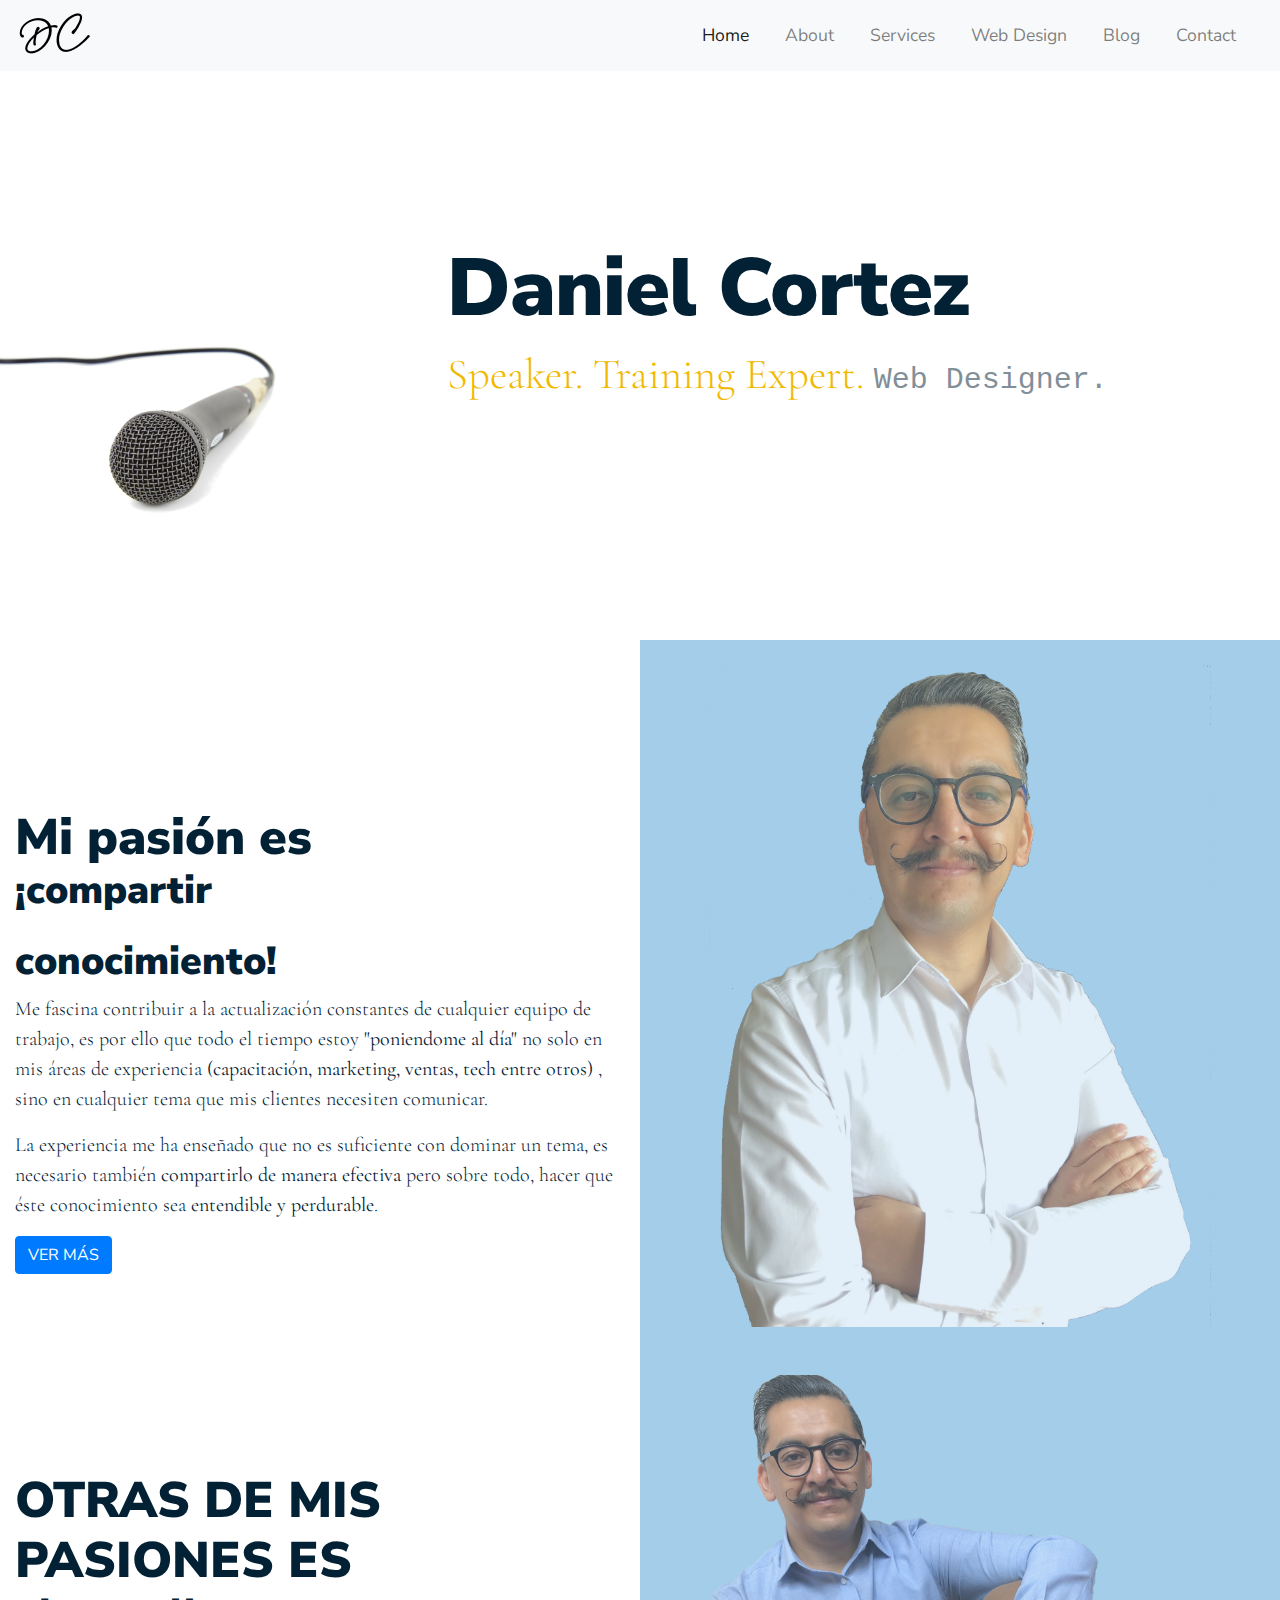
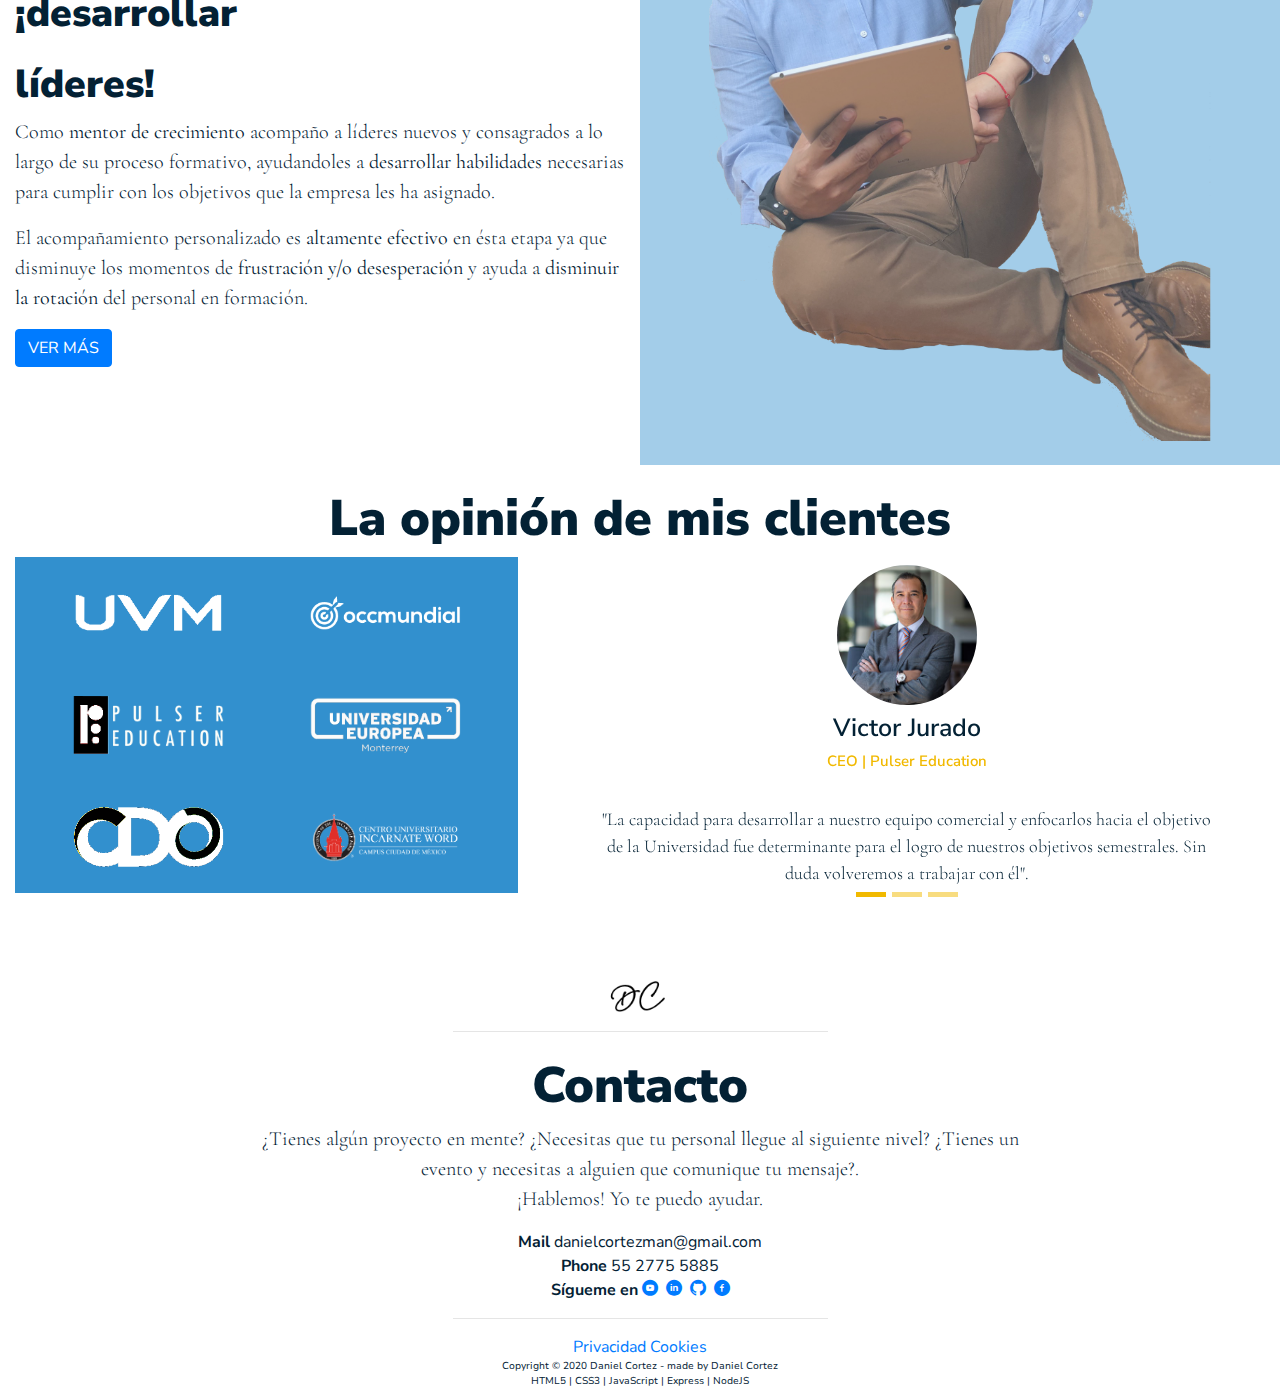
==== commit 0315044d: "Se agrego la class section1l__h1d y section2l__h1d" ====
--- a/index.html
+++ b/index.html
@@ -63,9 +63,10 @@
   <!-- SECTION1 -->
   <div class="container-fluid">
     <div class="row section section1">
-      <div class="col-xs-12 col-sm-12 col-lg-6 section1l">
-        <h2 class=" display-2 section1l__h2">MI PASIÓN ES</h2>
-        <h1 class="display-1 section1l__h1">¡compartir conocimiento!</h1>
+      <div class="col-xs-12 col-sm-12 col-lg-6 mt-5 section1l">
+        <h2 class=" display-2 section1l__h2">Mi pasión es</h2>
+        <h1 class="display-1 section1l__h1">¡compartir</h1>
+        <h1 class="display-1 section1l__h1d">conocimiento!</h1>
         <p class="lead section1l__p">
           Me fascina contribuir a la actualización constantes de cualquier equipo de trabajo,
           es por ello que todo el tiempo estoy <strong class="section__pstrong">"poniendome al día"</strong>
@@ -94,7 +95,8 @@
     <div class="row section section2">
       <div class="col-xs-12 col-sm-12 col-lg-6 section2l">
         <h2 class=" display-2 section2l__h2">OTRAS DE MIS PASIONES ES</h2>
-        <h1 class="display-1 section2l__h1">¡desarrollar líderes!</h1>
+        <h1 class="display-1 section2l__h1">¡desarrollar</h1>
+        <h1 class="display-1 section2l__h1d">líderes!</h1>
         <p class="lead section2l__p">
           Como <strong class="section__pstrong">mentor de crecimiento</strong> acompaño a líderes nuevos y
           consagrados a lo largo de su proceso formativo, ayudandoles a <strong class="section__pstrong">
--- a/estilos.css
+++ b/estilos.css
@@ -48,7 +48,7 @@
 
 /* HEADER */
 .header {
-	height: 43rem;
+	height: 40rem;
 	padding-top: 15rem;
 	background: url(/images/micro-2.png);
 	background-attachment: fixed;
@@ -100,7 +100,7 @@
 .section3__h2 {
 	margin-top: 1.5rem;
 	font-size: 50px;
-	font-weight: 700;
+	font-weight: 900;
 }
 
 .section1l__h1,
@@ -108,7 +108,13 @@
 	margin-top: -.5rem;
 	margin-bottom: 1.5rem;
 	font-size: 39px;
-	font-weight: 700;
+	font-weight: 900;
+}
+
+.section1l__h1d,
+.section2l__h1d {
+	font-size: 39px;
+	font-weight: 900;
 }
 
 .lead,
@@ -285,7 +291,6 @@
 }
 
 @keyframes showRetarded {
-
 	from,
 	50% {
 		opacity: 0;
@@ -391,266 +396,271 @@
 		padding: 0 10px;
 		font-size: 20px;
 	}
-
-	/* PORTATILES MEDIANOS */
-	@media (max-width: 768px) {
-		.header {
-			height: 37rem;
-			padding-top: 7.8rem;
-			background-position: 5px 350px;
-			background-size: 280px;
-		}
-
-		.header__h1 {
-			font-size: 70px;
-		}
-
-		.header__h4__span1 {
-			font-size: 45px;
-		}
-
-		.header__h4__span2 {
-			font-size: 25px;
-		}
-
-		.section1l,
-		.section2l {
-			padding-top: 0rem;
-		}
-
-		.section1l__h1,
-		.section2l__h1 {
-			font-size: 45px;
-		}
-
-		.lead,
-		.section1l__p,
-		.section2l__p {
-			font-size: 25px;
-		}
-
-		.img__1,
-		.img__2 {
-			width: 400px;
-			border: #f1b900 solid 2px;
-		}
-
-		.section1r,
-		.section2r {
-			background-color: #fff;
-		}
-
-		.section3 {
-			height: 60rem;
-		}
-
-		.section3__logos {
-			width: 97%;
-			border: solid #fff 10px;
-		}
-
-		.carousel__div {
-			height: 25rem;
-			position: relative;
-			margin-bottom: 8rem;
-		}
-
-
-		#slides {
-			height: auto;
-			background-color: #fff;
-		}
-
-		.carousel-indicators li {
-			margin-bottom: -22px;
-		}
-
-		.carousel-inner img {
-			width: 30%;
-			height: 30%;
-			-moz-border-radius: 100px;
-			-webkit-border-radius: 100px;
-			border-radius: 100px;
-		}
-
-		.display-5 {
-			font-size: 35px;
-			font-weight: 700;
-		}
-
-		small {
-			font-size: 25px;
-		}
-
-		.img-fluid__p {
-			font-size: 23px;
-			padding: 0 5px;
-			height: 8rem;
-		}
-
-		.footer {
-			background-color: #fff;
-			position: relative;
-			padding-top: 1rem;
-		}
-
-		.contacto__p {
-			width: 93%;
-			margin: 0 auto;
-			font-size: 1.65rem;
-		}
-
-		.made__by {
-			font-size: 15px;
-		}
-	}
-
-	/* PORTATILES CHICOS */
-	@media (max-width: 576px) {
-
-		/* HEADER */
-		.header {
-			height: 37rem;
-			padding-top: 7.8rem;
-			background-position: 5px 350px;
-			background-size: 280px;
-		}
-
-		.header__h1 {
-			font-size: 46px;
-		}
-
-		.header__h4__span1 {
-			font-size: 43px;
-		}
-
-		.header__h4__span2 {
-			font-size: 25px;
-		}
-
-		/* BODY */
-		.section1l,
-		.section2l {
-			padding-top: 0rem;
-		}
-
-		.section1l__h2,
-		.section2l__h2,
-		.section3__h2 {
-			font-size: 30px;
-		}
-
-		.section1l__h1,
-		.section2l__h1 {
-			font-size: 24px;
-		}
-
-		.section1l__p,
-		.section2l__p,
-		.lead {
-			font-size: 25px;
-		}
-
-		.img__1,
-		.img__2 {
-			padding: .5rem;
-			border: #f1b900 solid 2px;
-		}
-
-		.section1r,
-		.section2r {
-			background-color: #fff;
-		}
-
-		.section3 {
-			height: 60rem;
-		}
-
-		.section3__logos {
-			margin: auto;
-		}
-
-		.logos__img {
-			transform: scale(.70, .70);
-		}
-
-		.carousel__div {
-			height: 30rem;
-			background-color: #fff;
-		}
-
-		#slides {
-			height: 27rem;
-		}
-
-		.carousel-indicators li {
-			margin-bottom: -35px;
-		}
-
-		.carousel-inner img {
-			width: 30%;
-			height: 30%;
-			-moz-border-radius: 150px;
-			-webkit-border-radius: 150px;
-			border-radius: 150px;
-		}
-
-		.display-5 {
-			font-size: 35px;
-		}
-
-		small {
-			font-size: 28px;
-			color: #f1b900;
-		}
-
-		.carousel-line {
-			border-color: #f1b900;
-		}
-
-		/* STAY HERE 22-AGO-20 */
-		.img-fluid__p {
-			/* color: #032134; */
-			padding: 0 10px;
-			font-size: 23px;
-		}
-
-
-		.contacto__logo {
-			width: 4rem;
-		}
-
-		.contacto__line {
-			color: #032134;
-			width: 30%;
-		}
-
-		.contacto__p {
-			width: 93%;
-			margin: 0 auto;
-			font-size: 18px;
-			/* background-color: #032134; */
-		}
-
-		.made__by {
-			font-size: 10px;
-		}
-	}
-
-	/* BREAKPOINTS */
-	/*
-Extra Small (xs) devices (portrait phones, less than 576px)
-No media query since this is default in Bootstrap
-
-Small (sm) devices (landspace phones, 576pxand up)
-@media (min-width: 576px) {...}
-
-Medium (md) devices (tablets , 768px and up)
-@media (min-width: 768px) {...}
-
-Large (lg) devices (desktops , 992px and up)
-@media (min-width: 992px) {...}
-
-extra (xl) devices (large desktops , 1200px and up)
-@media (min-width: 1200px) {...}
-*/+}
+/* PORTATILES MEDIANOS */
+@media (max-width: 768px) {
+	.header {
+		height: 37rem;
+		padding-top: 7.8rem;
+		background-position: 5px 350px;
+		background-size: 280px;
+	}
+
+	.header__h1 {
+		font-size: 70px;
+	}
+
+	.header__h4__span1 {
+		font-size: 45px;
+	}
+
+	.header__h4__span2 {
+		font-size: 25px;
+	}
+
+	.section1l,
+	.section2l {
+		padding-top: 0rem;
+	}
+
+	.section1l__h1,
+	.section2l__h1 {
+		font-size: 45px;
+	}
+
+	.lead,
+	.section1l__p,
+	.section2l__p {
+		font-size: 25px;
+	}
+
+	.img__1,
+	.img__2 {
+		width: 400px;
+		border: #f1b900 solid 2px;
+	}
+
+	.section1r,
+	.section2r {
+		background-color: #fff;
+	}
+
+	.section3 {
+		height: 60rem;
+	}
+
+	.section3__logos {
+		width: 97%;
+		border: solid #fff 10px;
+	}
+
+	.carousel__div {
+		height: 25rem;
+		position: relative;
+		margin-bottom: 8rem;
+	}
+
+	#slides {
+		height: auto;
+		background-color: #fff;
+	}
+
+	.carousel-indicators li {
+		margin-bottom: -22px;
+	}
+
+	.carousel-inner img {
+		width: 30%;
+		height: 30%;
+		-moz-border-radius: 100px;
+		-webkit-border-radius: 100px;
+		border-radius: 100px;
+	}
+
+	.display-5 {
+		font-size: 35px;
+		font-weight: 700;
+	}
+
+	small {
+		font-size: 25px;
+	}
+
+	.img-fluid__p {
+		font-size: 23px;
+		padding: 0 5px;
+		height: 8rem;
+	}
+
+	.footer {
+		background-color: #fff;
+		position: relative;
+		padding-top: 1rem;
+	}
+
+	.contacto__p {
+		width: 93%;
+		margin: 0 auto;
+		font-size: 1.65rem;
+	}
+
+	.made__by {
+		font-size: 15px;
+	}
+}
+
+/* PORTATILES CHICOS */
+@media (max-width: 576px) {
+	/* HEADER */
+	.header {
+		background: url(/images/micro-2.png);
+		background-attachment: fixed;
+		background-repeat: no-repeat;
+		background-position: center;
+		/* ORIGINAL */
+		height: 37rem;
+		padding-top: 7.8rem;
+		/* background-position: 5px 350px; */
+		background-size: 280px;
+	}
+
+	.header__h1 {
+		font-size: 46px;
+	}
+
+	.header__h4__span1 {
+		font-size: 43px;
+	}
+
+	.header__h4__span2 {
+		font-size: 25px;
+	}
+
+	/* BODY */
+	.section1l,
+	.section2l {
+		padding-top: 0rem;
+		padding: 0rem 2rem 0rem 2rem;
+	}
+
+	.section1l__h2,
+	.section2l__h2,
+	.section3__h2 {
+		font-size: 60px;
+	}
+
+	.section1l__h1,
+	.section2l__h1 {
+		font-size: 65px;
+	}
+
+	.section1l__h1d,
+	.section2l__h1d {
+		margin-top: -1.48rem;
+		margin-bottom: 3rem;
+		font-size: 60px;
+	}
+
+	.section1l__p,
+	.section2l__p,
+	.lead {
+		font-size: 25px;
+	}
+
+	.img__1,
+	.img__2 {
+		padding: .5rem;
+		border: #f1b900 solid 2px;
+	}
+
+	.section1r,
+	.section2r {
+		background-color: #fff;
+	}
+
+	.section3 {
+		height: 60rem;
+	}
+
+	.section3__logos {
+		margin: auto;
+	}
+
+	.logos__img {
+		transform: scale(.70, .70);
+	}
+
+	.carousel__div {
+		height: 30rem;
+		background-color: #fff;
+	}
+
+	#slides {
+		height: 27rem;
+	}
+
+	.carousel-indicators li {
+		margin-bottom: -35px;
+	}
+
+	.carousel-inner img {
+		width: 30%;
+		height: 30%;
+		-moz-border-radius: 150px;
+		-webkit-border-radius: 150px;
+		border-radius: 150px;
+	}
+
+	.display-5 {
+		font-size: 35px;
+	}
+
+	small {
+		font-size: 28px;
+		/* color: #f1b900; */
+	}
+
+	.carousel-line {
+		border-color: #f1b900;
+	}
+
+	.img-fluid__p {
+		padding: 0 10px;
+		font-size: 23px;
+	}
+
+	.contacto__p {
+		width: 93%;
+		/* margin: 0 auto; */
+		font-size: 18px;
+	}
+
+	.made__by {
+		font-size: 10px;
+	}
+}
+
+/* DEPURACIÓN CÓDIGO CSS CONCLUIDA 24-AGO-2020 */
+/* BREAKPOINTS */
+
+/* Extra Small (xs) devices (portrait phones, less than 576px) 
+	No media query since this is default in Bootstrap Small (sm) devices 
+	(landspace phones, 576pxand up) 
+	@media (min-width: 576px) {
+		...
+	}
+
+	Medium (md) devices (tablets, 768px and up) 
+	@media (min-width: 768px) {
+		...
+	}
+
+	Large (lg) devices (desktops, 992px and up) 
+	@media (min-width: 992px) {
+		...
+	}
+
+	extra (xl) devices (large desktops, 1200px and up) 
+	@media (min-width: 1200px) {
+		...
+	} */
